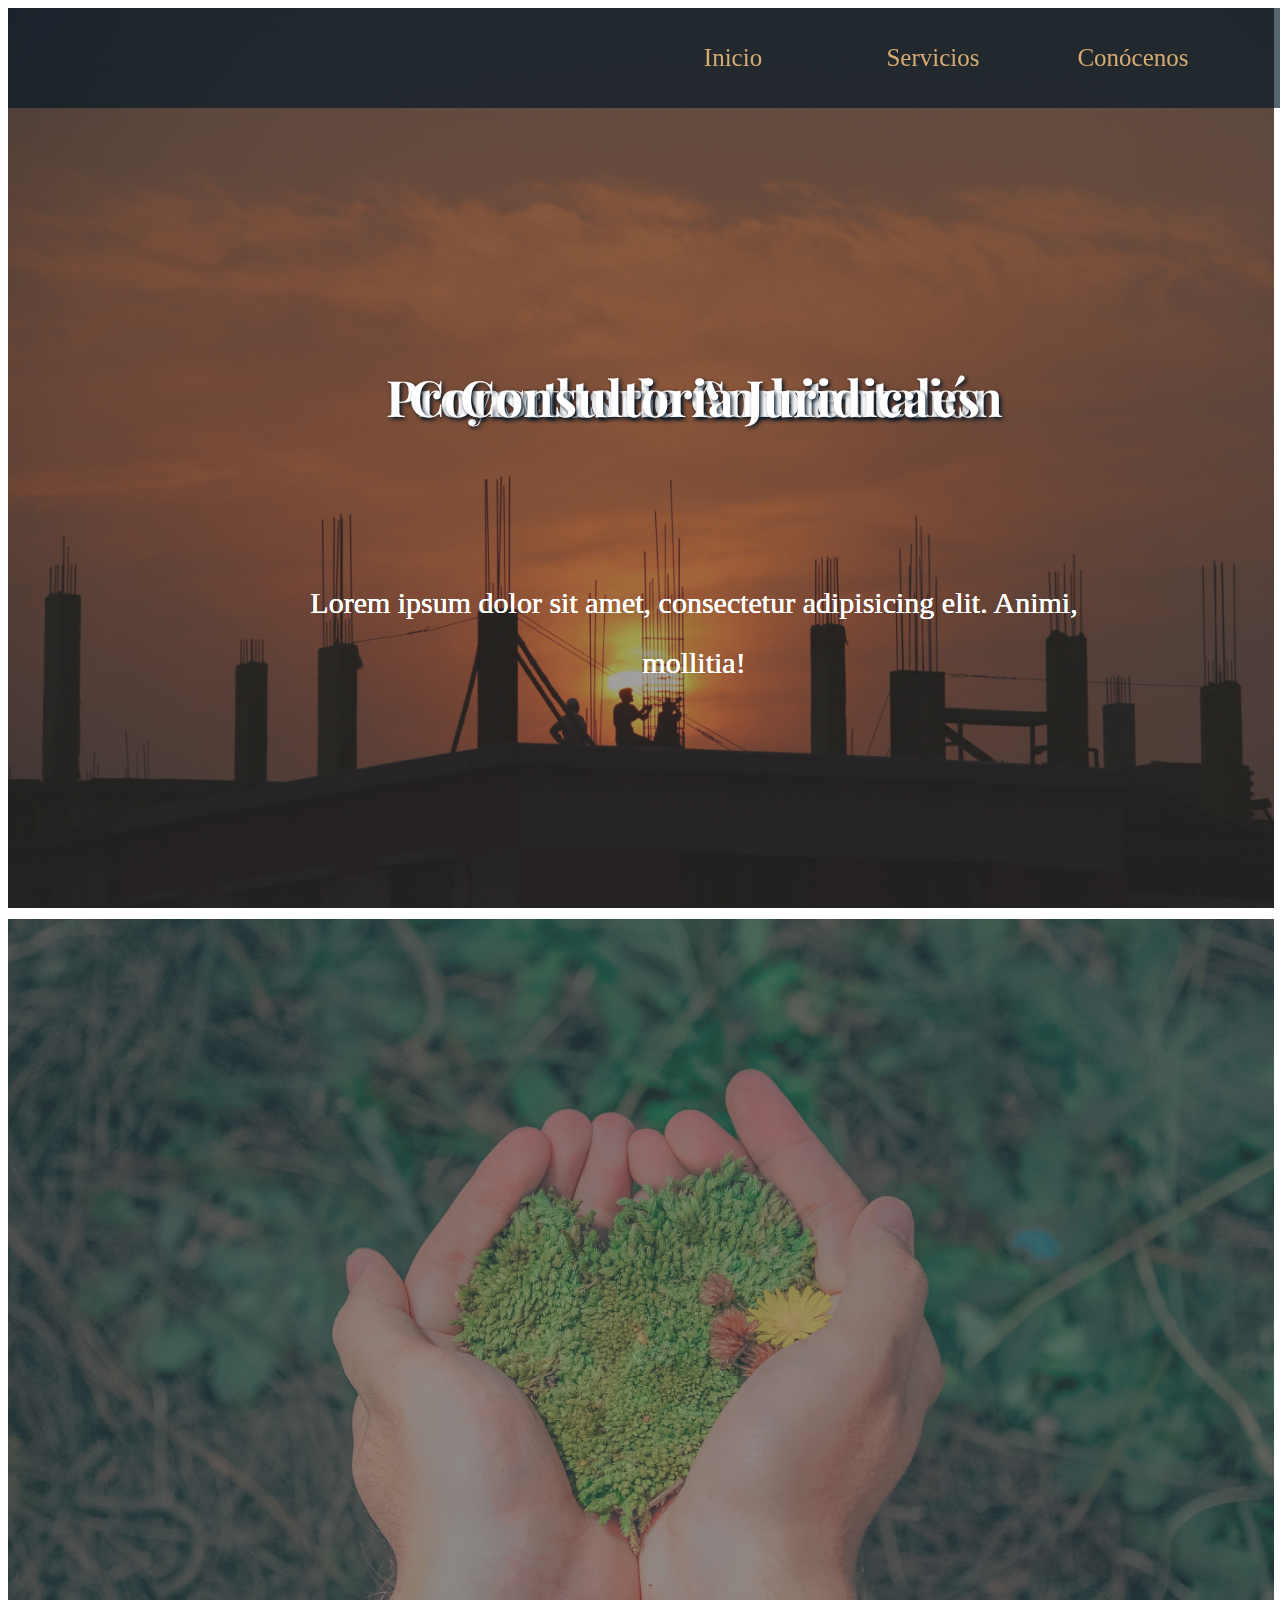
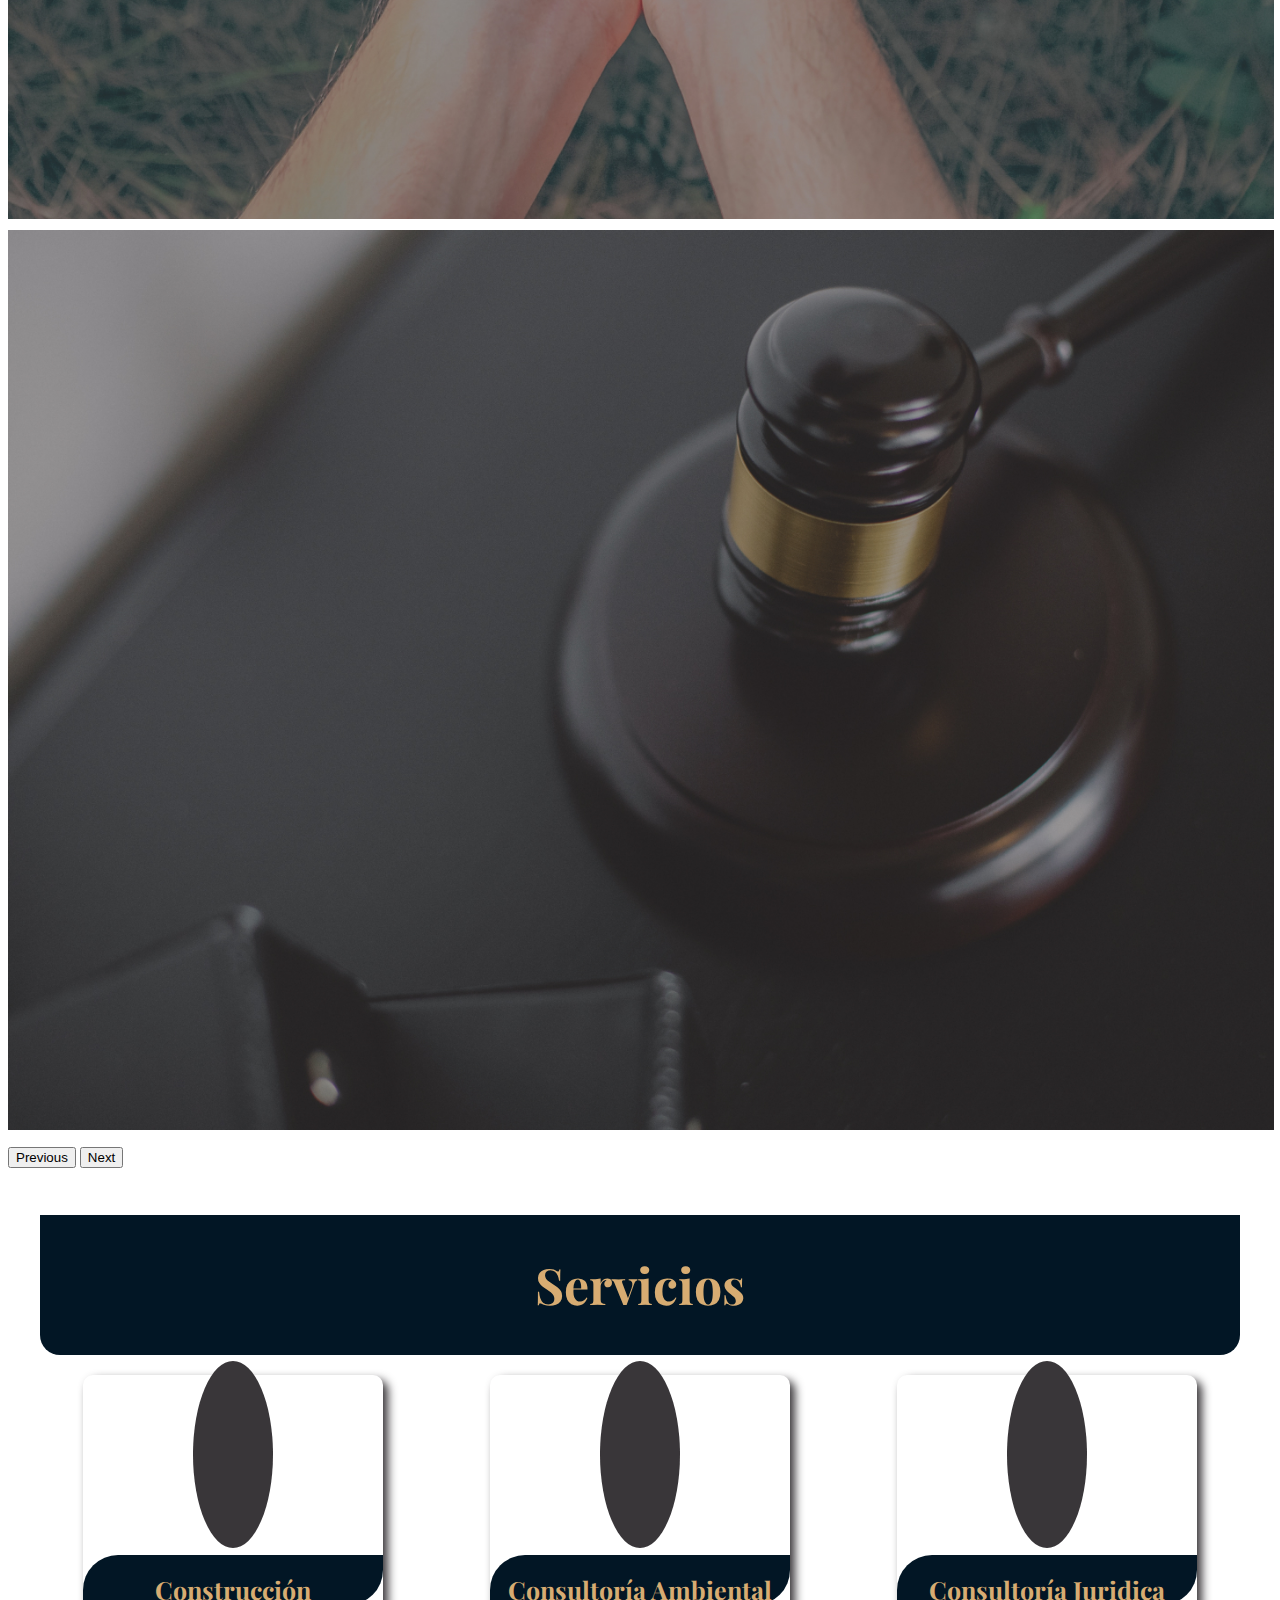
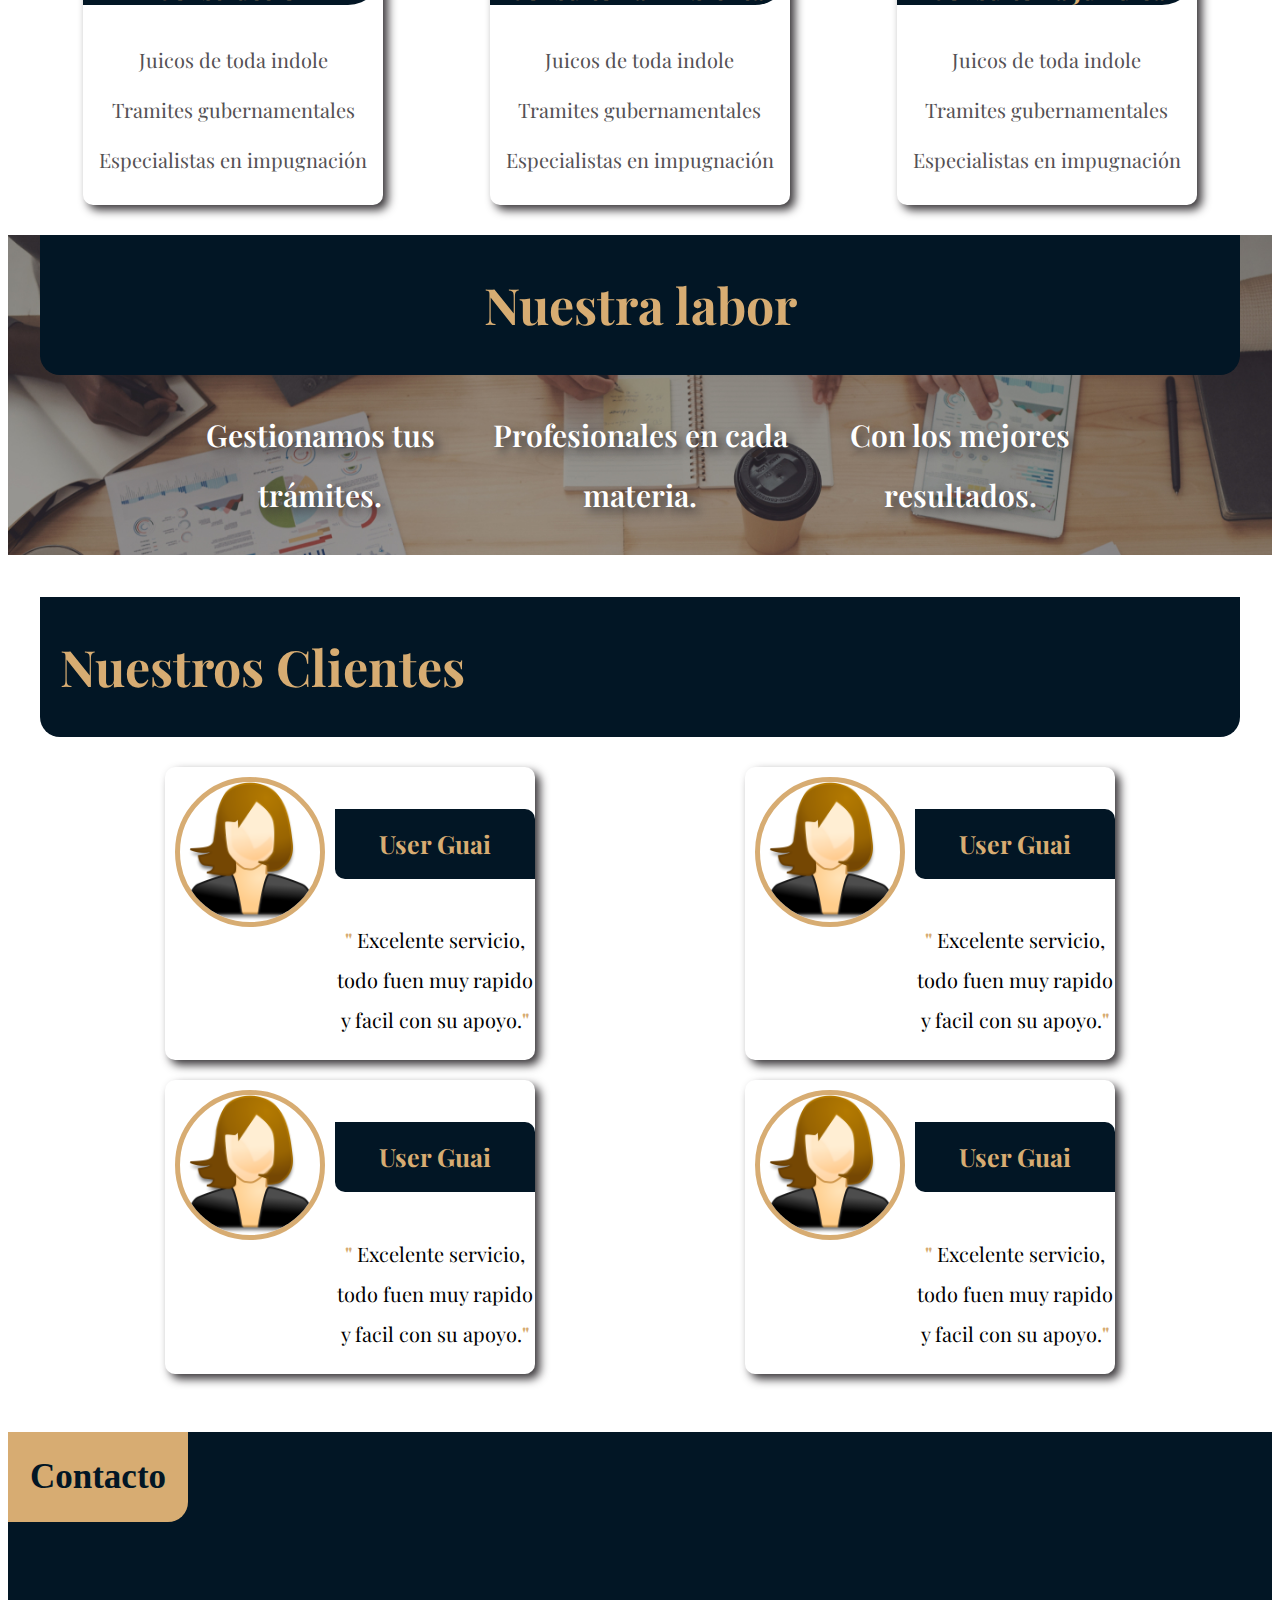
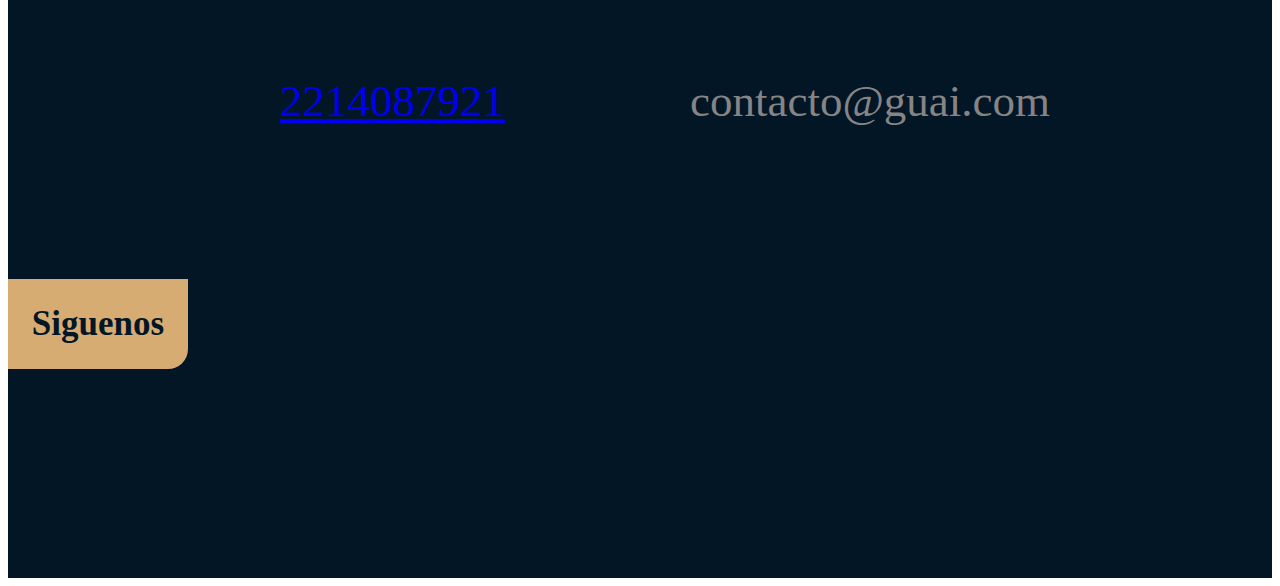
==== index.html @ 61921e06 "test enlaces" ====
<!DOCTYPE html>
<html lang="es">
  <head>
    <meta charset="UTF-8" />
    <meta http-equiv="X-UA-Compatible" content="IE=edge" />
    <meta name="viewport" content="width=device-width, initial-scale=1.0" />
    <meta property="fb:admins" content="{GUAI-100527392201822}"/>
    <link rel="shortcut icon" href="img/logo.png" type="image/x-icon" />
    <!-- CSS -->
    <link rel="stylesheet" href="css/normalize.css" />
    <link rel="stylesheet" href="css/style.css" />
    <link rel="stylesheet" href="css/bootstrap.min.css" />
    <!-- Fuentes -->
    <link rel="preconnect" href="https://fonts.gstatic.com" />
    <link
      href="https://fonts.googleapis.com/css2?family=Playfair+Display:ital,wght@0,400;0,700;1,400&display=swap"
      rel="stylesheet"
    />
    <title>G.U.A.I</title>
  </head>
  <body>
    <div class="contenedor">
      <header class="cabezera">
        <div class="logo">
          <img src="img/logoWeb4.png" alt="" />
        </div>
        <div class="navegacion__menu">
          <a href="index.html">Inicio</a>
          <a href="servicios.html">Servicios</a>
          <a href="conocenos.html">Conócenos</a>
        </div>
        <nav class="navegacion">
          <a href="index.html">Inicio</a>
          <a href="servicios.html">Servicios</a>
          <a href="conocenos.html">Conócenos</a>
        </nav>
        <div class="hamburguer">
          <i class="fas fa-bars"></i>
        </div>
      </header>
      <!-- Carrusel -->
      <div
        id="carouselExampleFade"
        class="carousel slide carousel-fade"
        data-bs-ride="carousel"
      >
        <div class="carousel-inner">
          <div class="carousel-item active carousel">
            <img
              src="img/const.jpg"
              class="d-block w-100 carousel__img"
              alt="..."
            />
            <div class="carousel__textos">
              <h4 class="carousel__title">Proyectos de Construcción</h4>
              <p class="carousel__texto">
                Lorem ipsum dolor sit amet, consectetur adipisicing elit. Animi,
                mollitia!
              </p>
            </div>
          </div>
          <div class="carousel-item carousel">
            <img
              src="img/amb.jpg"
              class="d-block w-100 carousel__img"
              alt="..."
            />
            <div class="carousel__textos">
              <h4 class="carousel__title">Consultoria Ambientales</h4>
              <p class="carousel__texto">
                Lorem ipsum dolor sit amet, consectetur adipisicing elit. Animi,
                mollitia!
              </p>
            </div>
          </div>
          <div class="carousel-item carousel">
            <img
              src="img/leg.jpg"
              class="d-block w-100 carousel__img"
              alt="..."/>
            <div class="carousel__textos">
              <h4 class="carousel__title">Consultoria Juridica</h4>
              <p class="carousel__texto">
                Lorem ipsum dolor sit amet, consectetur adipisicing elit. Animi,
                mollitia!
              </p>
            </div>
          </div>
        </div>
        <button
          class="carousel-control-prev"
          type="button"
          data-bs-target="#carouselExampleFade"
          data-bs-slide="prev"
        >
          <span class="carousel-control-prev-icon" aria-hidden="true"></span>
          <span class="visually-hidden">Previous</span>
        </button>
        <button
          class="carousel-control-next"
          type="button"
          data-bs-target="#carouselExampleFade"
          data-bs-slide="next">
          <span class="carousel-control-next-icon" aria-hidden="true"></span>
          <span class="visually-hidden">Next</span>
        </button>
      </div>
    </div>
    <!-- fin carrusel -->
    <main class="contenedor-main">
      <!-- Servicios -->
      <section class="cards">
        <h2 class="sub-title">Servicios</h2>
        <div class="cards__contenedor">
          <div class="cards__card">
            <!-- <img class="cards__img" src="img/legal.jpg" alt="" /> -->
            <!-- <i class="fas fa-hotel cards__icon"> --></i><i class="fas fa-building cards__icon"></i>
            <h2 class="card__title">Construcción</h2>
            <div class="card__listas">
              <span><i class="fas fa-check"></i> Juicos de toda indole</span>
              <span><i class="fas fa-check"></i> Tramites gubernamentales</span>
              <span
                ><i class="fas fa-check"></i> Especialistas en impugnación</span
              >
            </div>
          </div>
          <div class="cards__card">
            <!-- <img class="cards__img" src="img/legal.jpg" alt="" /> -->
            <i class="fas fa-globe-americas cards__icon"></i>
            <h2 class="card__title">Consultoría Ambiental</h2>
            <div class="card__listas">
              <span><i class="fas fa-check"></i> Juicos de toda indole</span>
              <span><i class="fas fa-check"></i> Tramites gubernamentales</span>
              <span
                ><i class="fas fa-check"></i> Especialistas en impugnación</span
              >
            </div>
          </div>
          <div class="cards__card">
            <i class="fas fa-balance-scale cards__icon"></i>
            <h2 class="card__title">Consultoría Juridica</h2>
            <div class="card__listas">
              <span><i class="fas fa-check"></i>Juicos de toda indole</span>
              <span><i class="fas fa-check"></i> Tramites gubernamentales</span>
              <span
                ><i class="fas fa-check"></i> Especialistas en impugnación</span
              >
            </div>
          </div>
        </div>
      </section>
      <!-- Fin servicios -->
      <!-- objetivos -->
      <section class="resumen">
        <h2 class="sub-title sub-title__resumen">Nuestra labor</h2>
        <div class="resumen__contenedor">
          <div class="resumen__item">
            <i class="fas fa-tasks"></i>
            <p>Gestionamos tus trámites.</p>
          </div>
          <div class="resumen__item">
            <i class="fas fa-briefcase"></i>
            <p>Profesionales en cada materia.</p>
          </div>
          <div class="resumen__item">
            <i class="fas fa-poll"></i>
            <p>Con los mejores resultados.</p>
          </div>
        </div>
      </section>
      <!-- fin objetivos -->
      <!-- Nuestros clientes opinan -->
      <section class="clientes">
        <h2 class="sub-title">Nuestros Clientes</h2>

        <div class="clientes__cards">
          <div class="cliente__card">
            <img src="img/user.png" alt="foto usuario" class="cliente__foto" />
            <div>
              <h5 class="cliente__nombre">User Guai</h5>
              <p class="cliente__opinion">
                <span>"</span> Excelente servicio, todo fuen muy rapido y facil
                con su apoyo.<span>"</span>
              </p>
            </div>
          </div>

          <div class="cliente__card">
            <img src="img/user.png" alt="foto usuario" class="cliente__foto" />
            <div>
              <h5 class="cliente__nombre">User Guai</h5>
              <p class="cliente__opinion">
                <span>"</span> Excelente servicio, todo fuen muy rapido y facil
                con su apoyo.<span>"</span>
              </p>
            </div>
          </div>

          <div class="cliente__card">
            <img src="img/user.png" alt="foto usuario" class="cliente__foto" />
            <div>
              <h5 class="cliente__nombre">User Guai</h5>
              <p class="cliente__opinion">
                <span>"</span> Excelente servicio, todo fuen muy rapido y facil
                con su apoyo.<span>"</span>
              </p>
            </div>
          </div>

          <div class="cliente__card">
            <img src="img/user.png" alt="foto usuario" class="cliente__foto" />
            <div>
              <h5 class="cliente__nombre">User Guai</h5>
              <p class="cliente__opinion">
                <span>"</span> Excelente servicio, todo fuen muy rapido y facil
                con su apoyo.<span>"</span>
              </p>
            </div>
          </div>
        </div>
      </section>
      <!-- fin nuestros clientes -->
    </main>

    <footer class="footer">
      <div class="footer__contacto">
        <h5 class="footer__title">Contacto</h5>
        <div class="footer__mnsj">
          <div class="contacto-textos">
            <a href="https://wa.me/522214087921" target="_blank">
              <div class="whats">
                <i class="fab fa-whatsapp-square"></i>
                <p>2214087921</p>
              </div>
            </a>
            <div class="email">
              <i class="far fa-envelope"></i>
              <p>contacto@guai.com</p>
            </div>
          </div>
        </div>
        <div class="footer__contacto">
          <h5 class="footer__title">Siguenos</h5>
          <div class="footer__social">
            <a id="face" href="fb://page/GUAI-100527392201822" target="_blank" ><i class="fab fa-facebook-square"></i></a>
            <a href="https://www.instagram.com/guaigestoria/?hl=es-la" target="blank"><i class="fab fa-instagram-square"></i></a>
            <a href="https://twitter.com/GUAI14994789" target="_blank"><i class="fab fa-twitter-square"></i></a>
          </div>
        </div>
      </div>
    </footer>

    <script
      src="https://kit.fontawesome.com/b107a8c5ef.js"
      crossorigin="anonymous"
    ></script>
    <script src="js/bootstrap.bundle.min.js"></script>
    <script src="js/app.js"></script>
  </body>
</html>
<!-- 
Foto de Karolina Grabowska en Pexels
 -->

<!-- 
Foto de fauxels en Pexels
 -->

<!-- 
Foto de energepic.com en Pexels
 -->
---- css/style.css ----
:root {
  --funete: "Playfair Display", serif;
  --azul: #393639;
  --grisOscuro: #545154;
  --grisClaro: #868485;
  --cuatro: #b68485;
  --dorado: #d7ac72;
  --fondo: #021625;
}
html {
  box-sizing: border-box;
  font-size: 62.5%; /* 1 rem = 10px */
}
*,
*:before,
*:after {
  box-sizing: inherit;
}

body {
  font-family: var(--fuente);
  font-size: 1.6rem;
  line-height: 2;
}

/* Generales */

/* .contenedor {
   margin: auto;
} */

/* Header */
.cabezera {
  display: grid;
  grid-template-columns: 1fr 1fr;
  align-items: center;
  width: 100%;
  height: 10rem;
  justify-content: space-evenly;
  background-color: rgba(2, 22, 37, 0.664);
  position: fixed;
  z-index: 25;
}

.logo img {
  width: 12rem;
  margin-left: 3rem;
}

/* menu hamburguesa */
.hamburguer {
  /* display: flex; */
  /*justify-content: flex-end; */
  margin-right: 4rem;
  font-size: 4rem;
  color: #d7ac72;
  position: absolute;
  margin-left: 80%;
}

.navegacion__menu {
  position: fixed;
  /* background-color: #021625c7; */
  background-color: rgba(215, 171, 114, 0.973);
  top: 10rem;
  right: 0rem;
  width: 100%;
  height: 100vh;
  display: flex;
  flex-direction: column;
  align-items: center;
  clip-path: circle(0% at 100% 0);
  transition: ease-in-out 0.5s;
}

.navegacion__menu a {
  font-size: 4rem;
  text-decoration: none;
  color: #021625d8; /* dorado */
  padding: 0;
  /* text-shadow: .2rem .2rem .5rem #b68485; ****here*** */
  /* text-shadow: .5rem .9rem 1rem #393639; */
  text-shadow: 0.2rem 0.2rem 0.9rem #021625;
  font-weight: 700;
  font-family: var(--funete);
  margin-top: 7rem;
}

.navegacion__menu a:hover {
  color: #393639;
  text-shadow: 1rem 1rem 0.5rem #000;
}

.menudos {
  -webkit-clip-path: circle(133.8% at 100% 0);
  clip-path: circle(133.8% at 100% 0);
}

.navegacion {
  display: none;
}

@media (min-width: 768px) {
  .logo {
    margin-left: 7rem;
  }
  .hamburguer {
    display: none;
  }
  .navegacion {
    display: grid;
    grid-template-columns: repeat(3, 1fr);
    justify-items: center;
    gap: 3rem;
    margin-right: 7rem;
  }

  .navegacion>a {
    color: #d7ac72;
    font-size: 2.5rem;
    text-decoration: none;
  } 

  .navegacion>a:hover {
    color: var(--grisClaro);
  }
    
}


/* Carrusel */
.carousel img {
  height: 100vh;
}

.carousel__textos {
  position: absolute;
  top: 20rem;
  display: grid;
  grid-template-rows: 1fr 1fr;
  text-align: center;
  row-gap: 3rem;
  padding: 2rem;
}
.carousel__title {
  /* position: absolute;
  top: 20rem; */
  font-size: 5rem;
  font-family: var(--funete);
  text-align: center;
  color: #fff;
  text-shadow: 2px 2px 4px var(--fondo);
}

.carousel__texto {
  color: #fff;
  font-size: 3rem;
  text-align: center;
}

@media (min-width: 500px) {
  .carousel__textos {
    padding: 0 10rem 0 10rem;
  }
    
}

@media (min-width: 760px) {
    .carousel__textos {
      padding: 0rem 20rem 0rem 15rem;
    }
}

@media (min-width: 990px) {
  .carousel__textos {
    padding: 8rem 20rem 0rem 30rem;
    text-align: center;
  }
    
}

/* Cards SERVICIOS */
.contenedor-main {
  /* max-width: 120rem; */
  margin: auto;
  font-family: var(--funete);
}
.sub-title {
  color: var(--dorado);
  font-size: 5rem;
  padding: 2rem;
  background-color: var(--fondo);
  border-radius: 0px 0px 2rem 2rem;
  margin-bottom: 2rem;
}

.cards {
  /* contenedor de la sección */
  max-width: 120rem;
  margin: auto;
  text-align: center;
  padding-bottom: 3rem;
}

.cards__contenedor {
  display: flex;
  flex-wrap: wrap;
  gap: 2rem;
}

.cards__card {
  width: 30rem;
  margin: auto;
  background-color: #fff;
  border-radius: 1rem;
  box-shadow: 0.5rem 0.5rem 1rem #393639;
}

.cards__icon {
  font-size: 8rem;
  padding: 4rem;
  margin-top: 2rem;
  background-color: #393639;
  color: #d7ac72;
  border-radius: 50%;
}

.card__title {
  background-color: var(--fondo);
  color: var(--dorado);
  border-radius: 3.5rem 0rem 3.5rem;
  height: 5rem;
  margin-top: 2rem;
  padding-top: 1rem;
  font-size: 2.5rem;
}

.card__listas {
  display: grid;
  grid-template-rows: repeat(3, 5rem);
  align-items: center;
  justify-items: center;
  font-size: 2rem;
  padding: 1rem 0rem 2rem 0rem;
  color: var(--grisOscuro);
}

/* resumen */
.resumen {
  background-image: url(../img/fauxels.jpg);
  background-size: cover;
  text-align: center;
}

.sub-title__resumen {
  max-width: 120rem;
  margin: auto;
}

.resumen__contenedor {
  display: flex;
  flex-wrap: wrap;
  align-content: center;
  justify-content: center;
  gap: 2rem;
}

.resumen__item {
  width: 30rem;
  font-size: 10rem;
  color: #fff;
  text-shadow: 0.5rem 0.5rem 1rem #393639;
}

.resumen__item:hover {
    color: var(--dorado);
}

.resumen__item p {
  font-size: 3rem;
  font-weight: 600;
  text-shadow: 0.5rem 0.5rem 1rem #393639;
}

/* Nuestros clientes */
.clientes {
    max-width: 120rem;
    margin: auto;
}

.clientes__cards {
  display: flex;
  flex-wrap: wrap;
  margin: 3rem;
  gap: 2rem;
}

.cliente__card {
  display: grid;
  grid-template-columns: 1fr 3fr;
  justify-content: center;
  width: 37rem;
  margin: auto;
  border-radius: 1rem;
  box-shadow: 0.5rem 0.5rem 1rem #393639;
  text-align: center;
}

.cliente__foto {
  width: 15rem;
  border-radius: 50%;
  margin: 1rem;
  border: 5px solid #d7ac72;
  align-items: center;
}

.cliente__nombre {
  color: #d7ac72;
  background-color: #021625;
  font-size: 2.5rem;
  padding: 1rem;
  border-radius: 0 1rem 0 1rem;
}

.cliente__opinion {
  font-size: 2rem;
}

.cliente__opinion span {
  color: #d7ac72;
  font-weight: bold;
}
/* FOOTER */
.footer {
  background-color: var(--fondo);
  color: #fff;
  font-size: 5rem;
}

/* .footer__contacto {
  
} */

.footer__title {
  width: 18rem;
  font-size: 3.5rem;
  padding: 1rem;
  background-color: #d7ac72;
  color: var(--fondo);
  font-weight: 600;
  text-align: center;
  border-radius: 0 0 2rem;
}

.footer__social {
  display: flex;
  flex-wrap: wrap;
  align-content: center;
  justify-content: space-evenly;
  gap: 4rem;
  height: 15rem;
}

.footer__social i{
  color: var(--grisClaro);
  font-size: 8rem;
}

.footer__social i:hover,
.whats:hover,
.email:hover {
  color: var(--dorado);
} 

.footer__mnsj {
  display: grid;
  /* grid-template-columns: 1fr 1fr; */
  font-size: 4rem;
  align-items: center;
  justify-content: center;
  gap: 2rem;
  color: var(--grisClaro);
  padding: 3rem;
  font-size: 4.5rem;
  text-align: center;
} 

.footer__mnsj i {
  font-size: 7rem;
  padding: 0;
  margin: 0;
}


@media (min-width: 500px) {
  .footer__social i{
    font-size: 10rem;
  }

  .whats,
  .email {
    display: flex;
    flex-direction: row;
    gap: 5rem;
  }
}

@media (min-width: 975px) {
  .contacto-textos {
    display: grid;
    grid-template-columns: 1fr 1fr;
  }
    
}
/* .navegacion {
    para pantallas grandes
    display: flex;    
    flex-direction: column;
} */

/* .navegacion a {
    text-decoration: none;
    font-size: 2rem;
    color: var(--grisOscuro);
} */
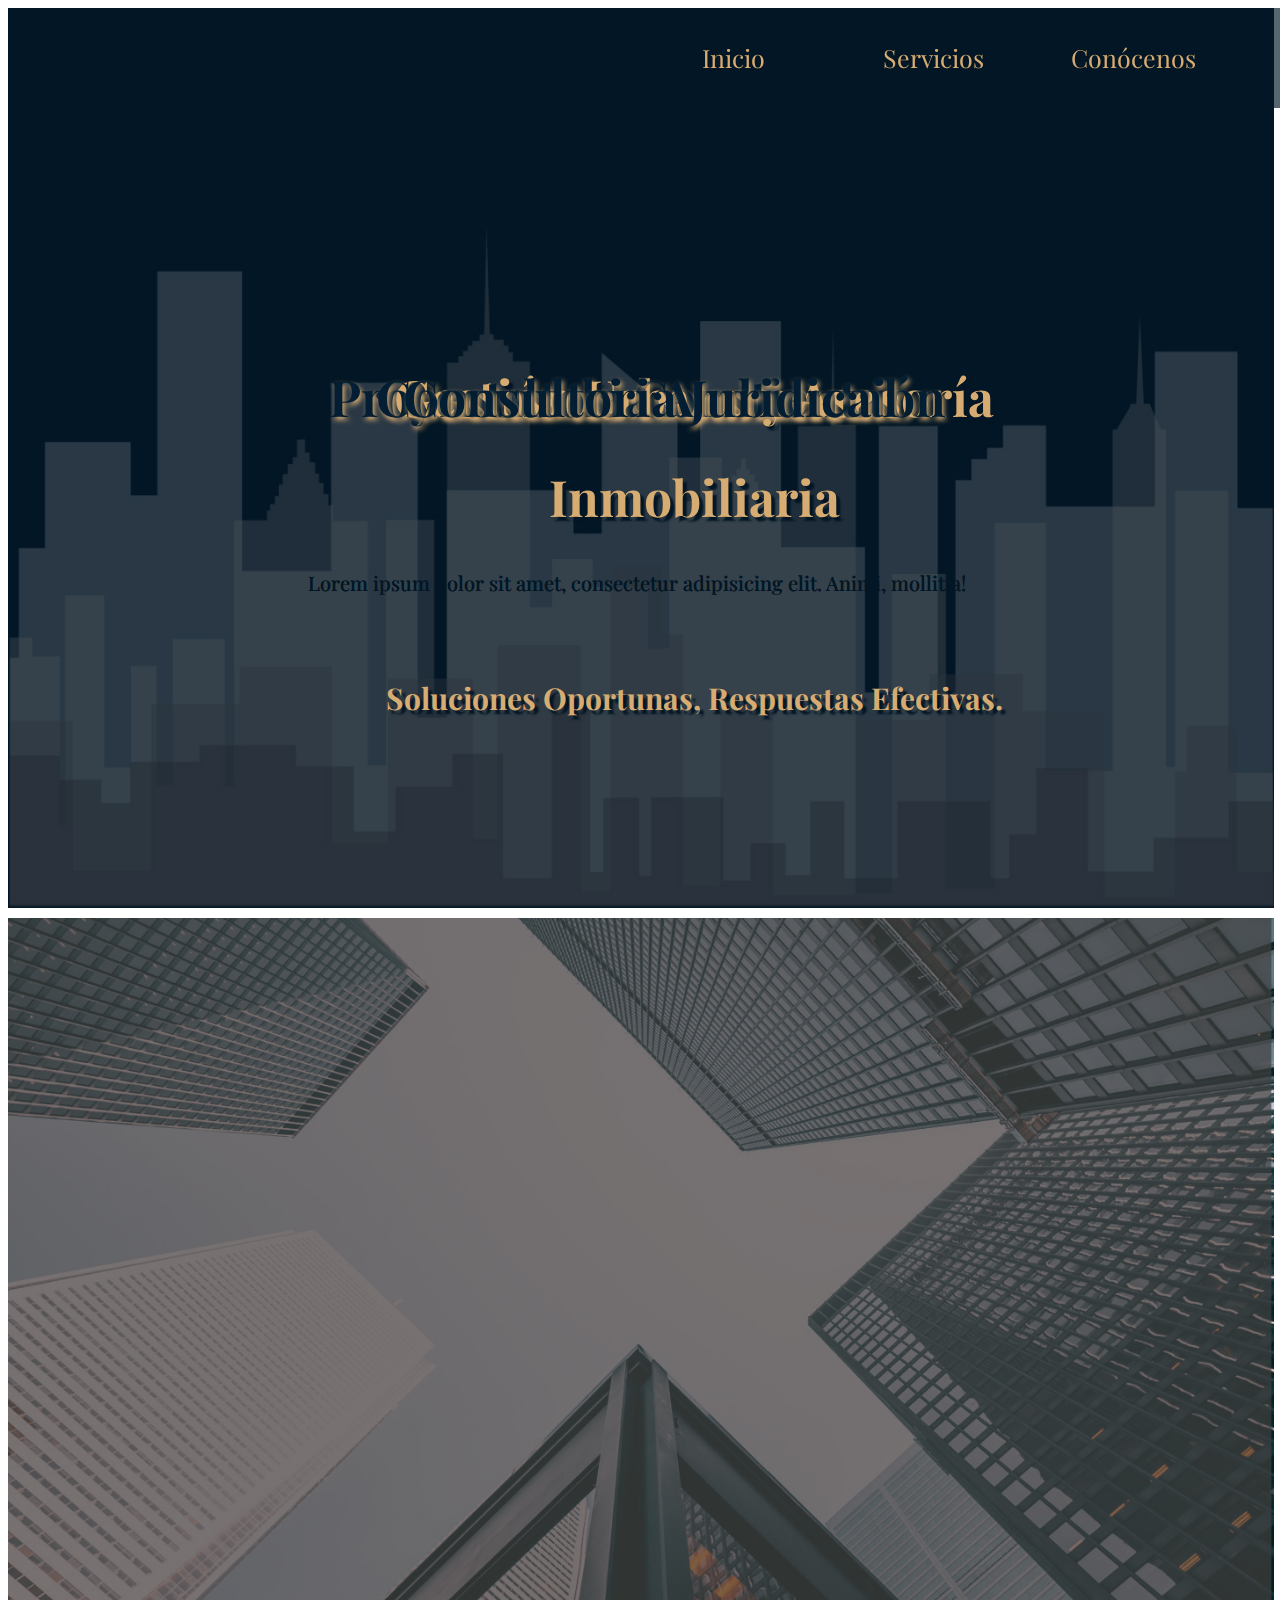
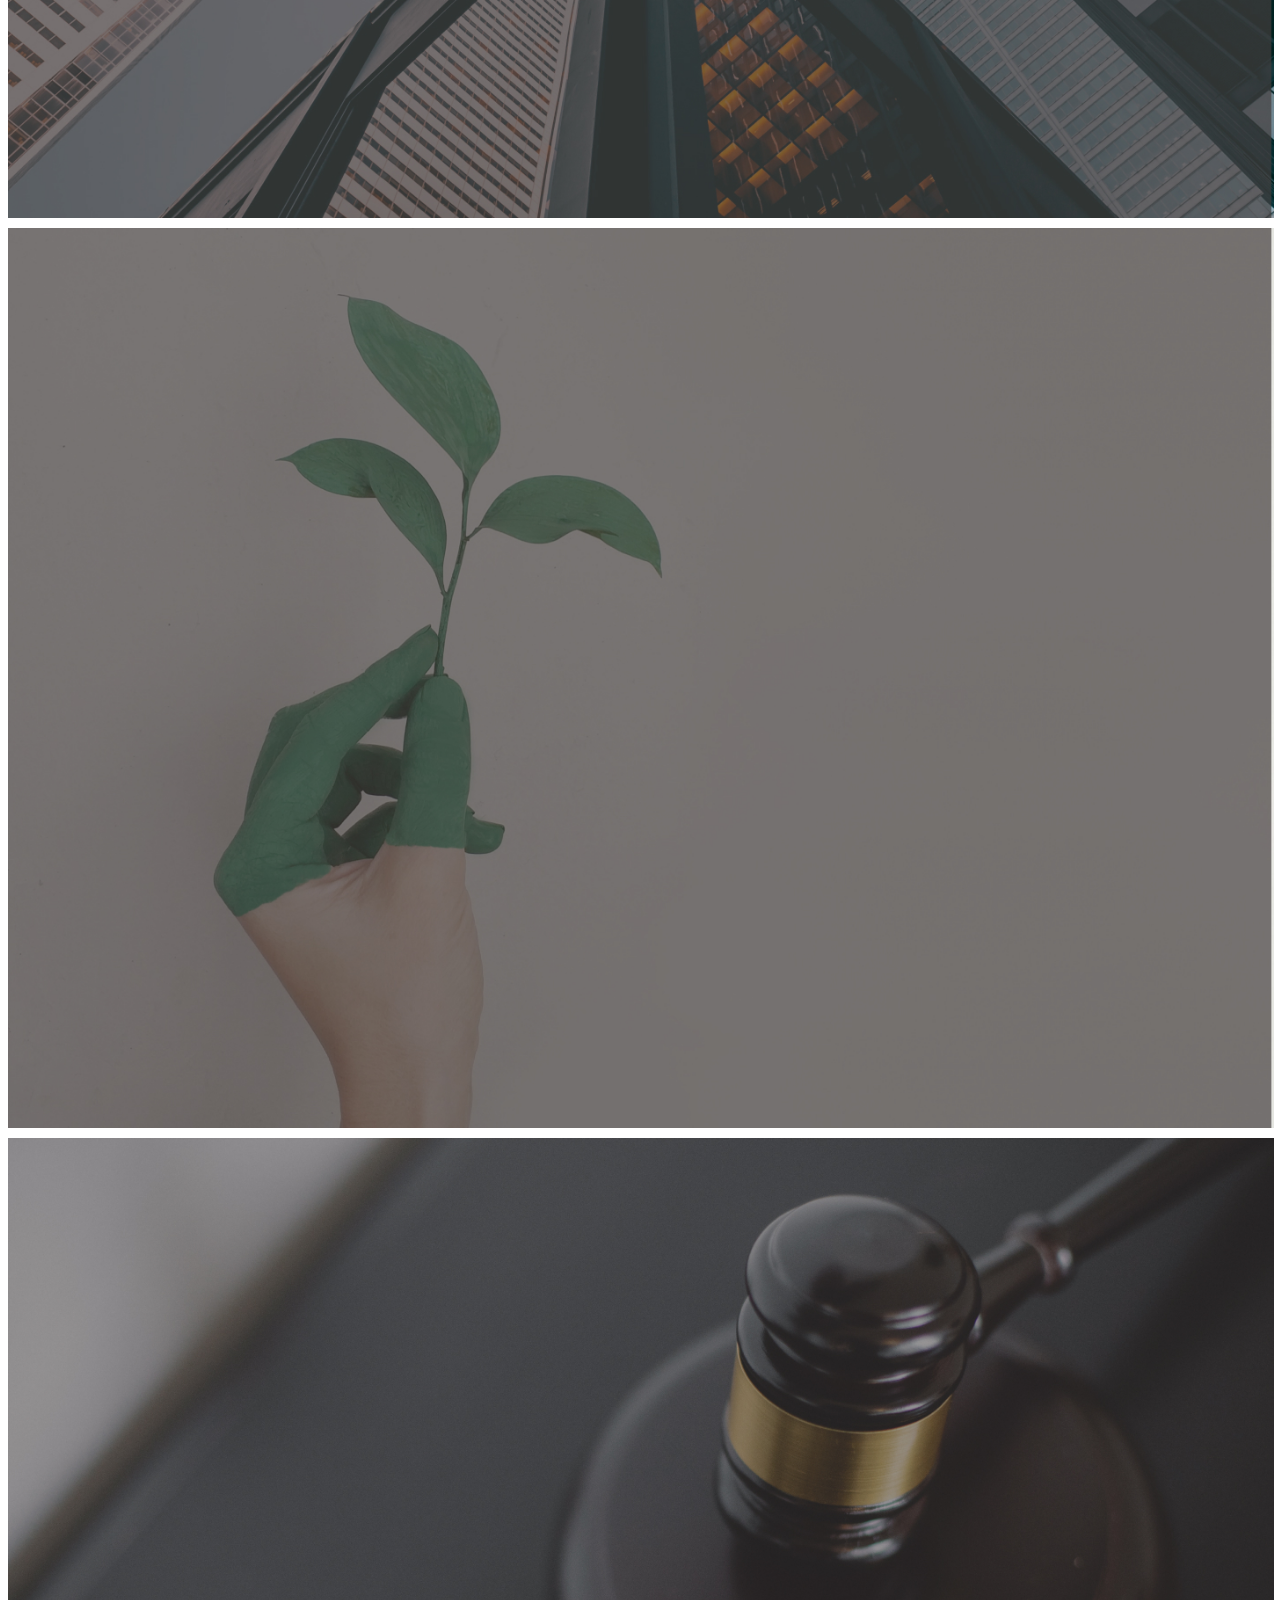
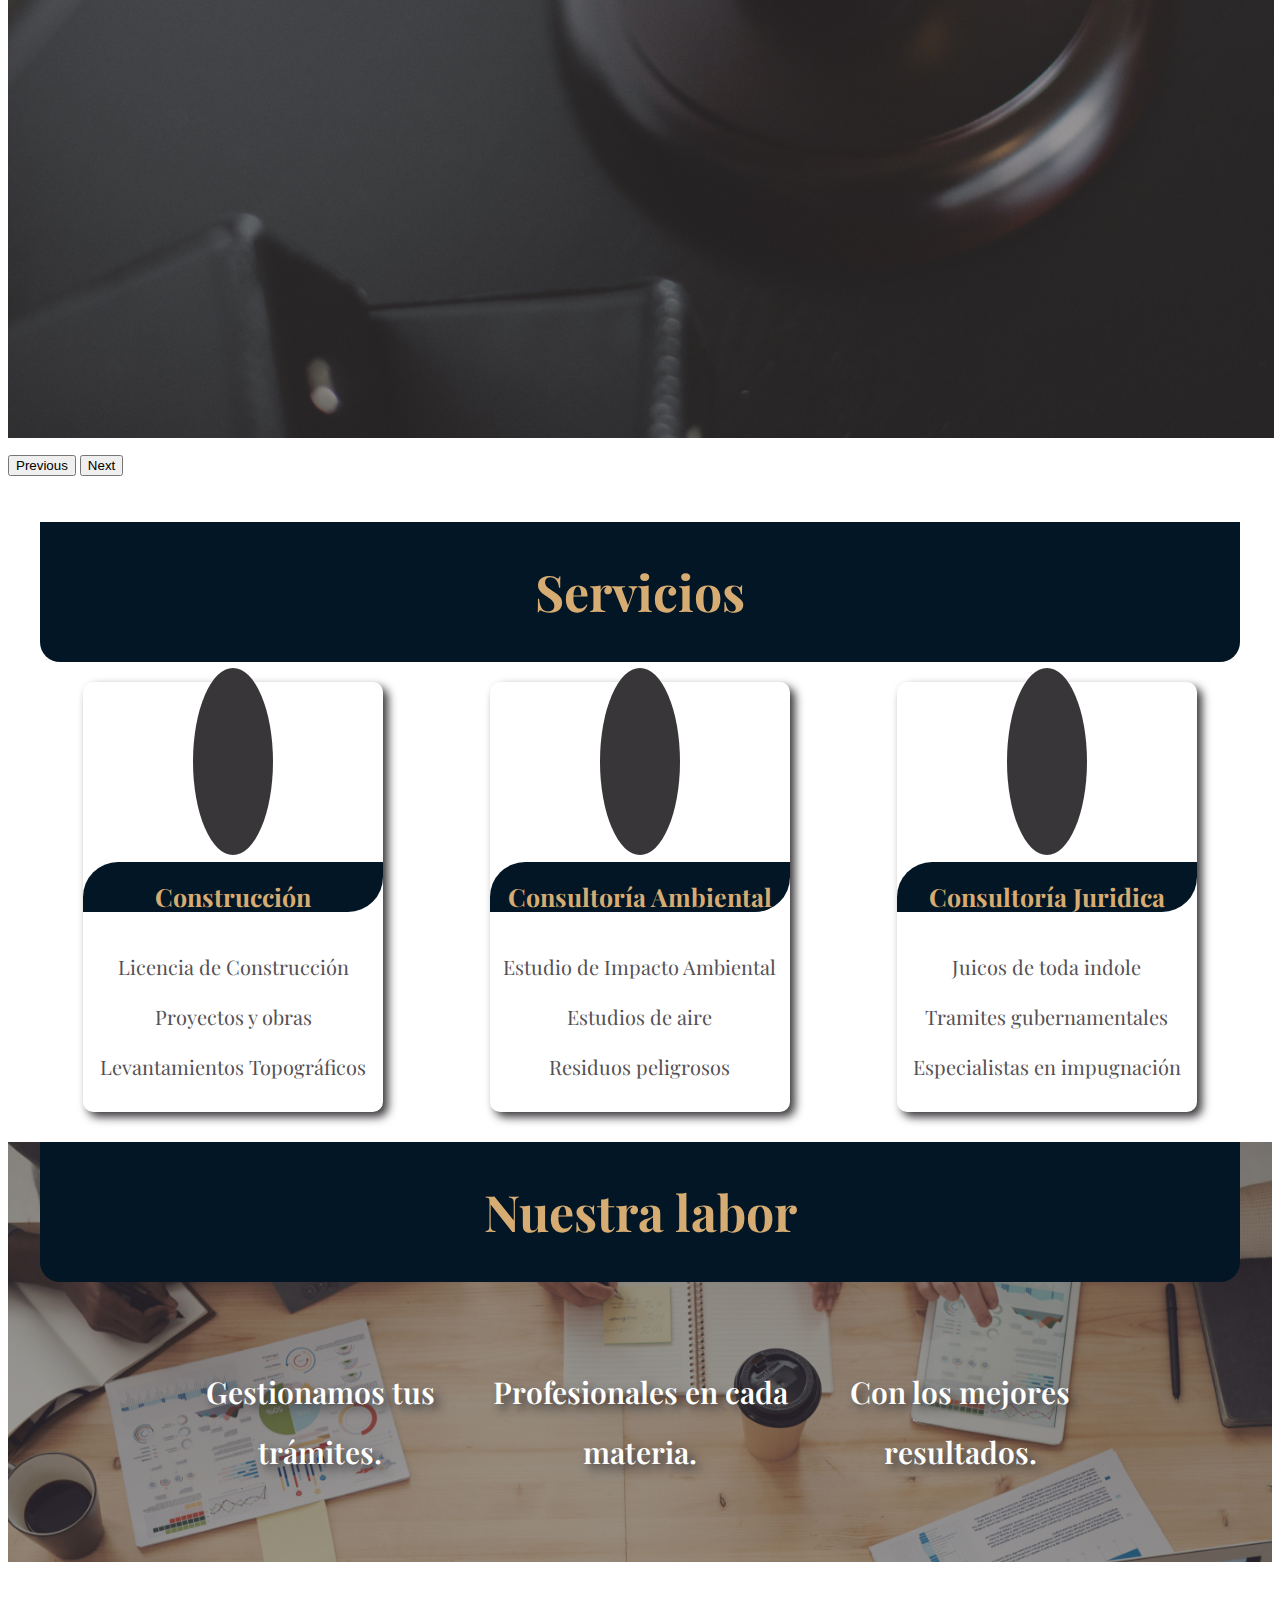
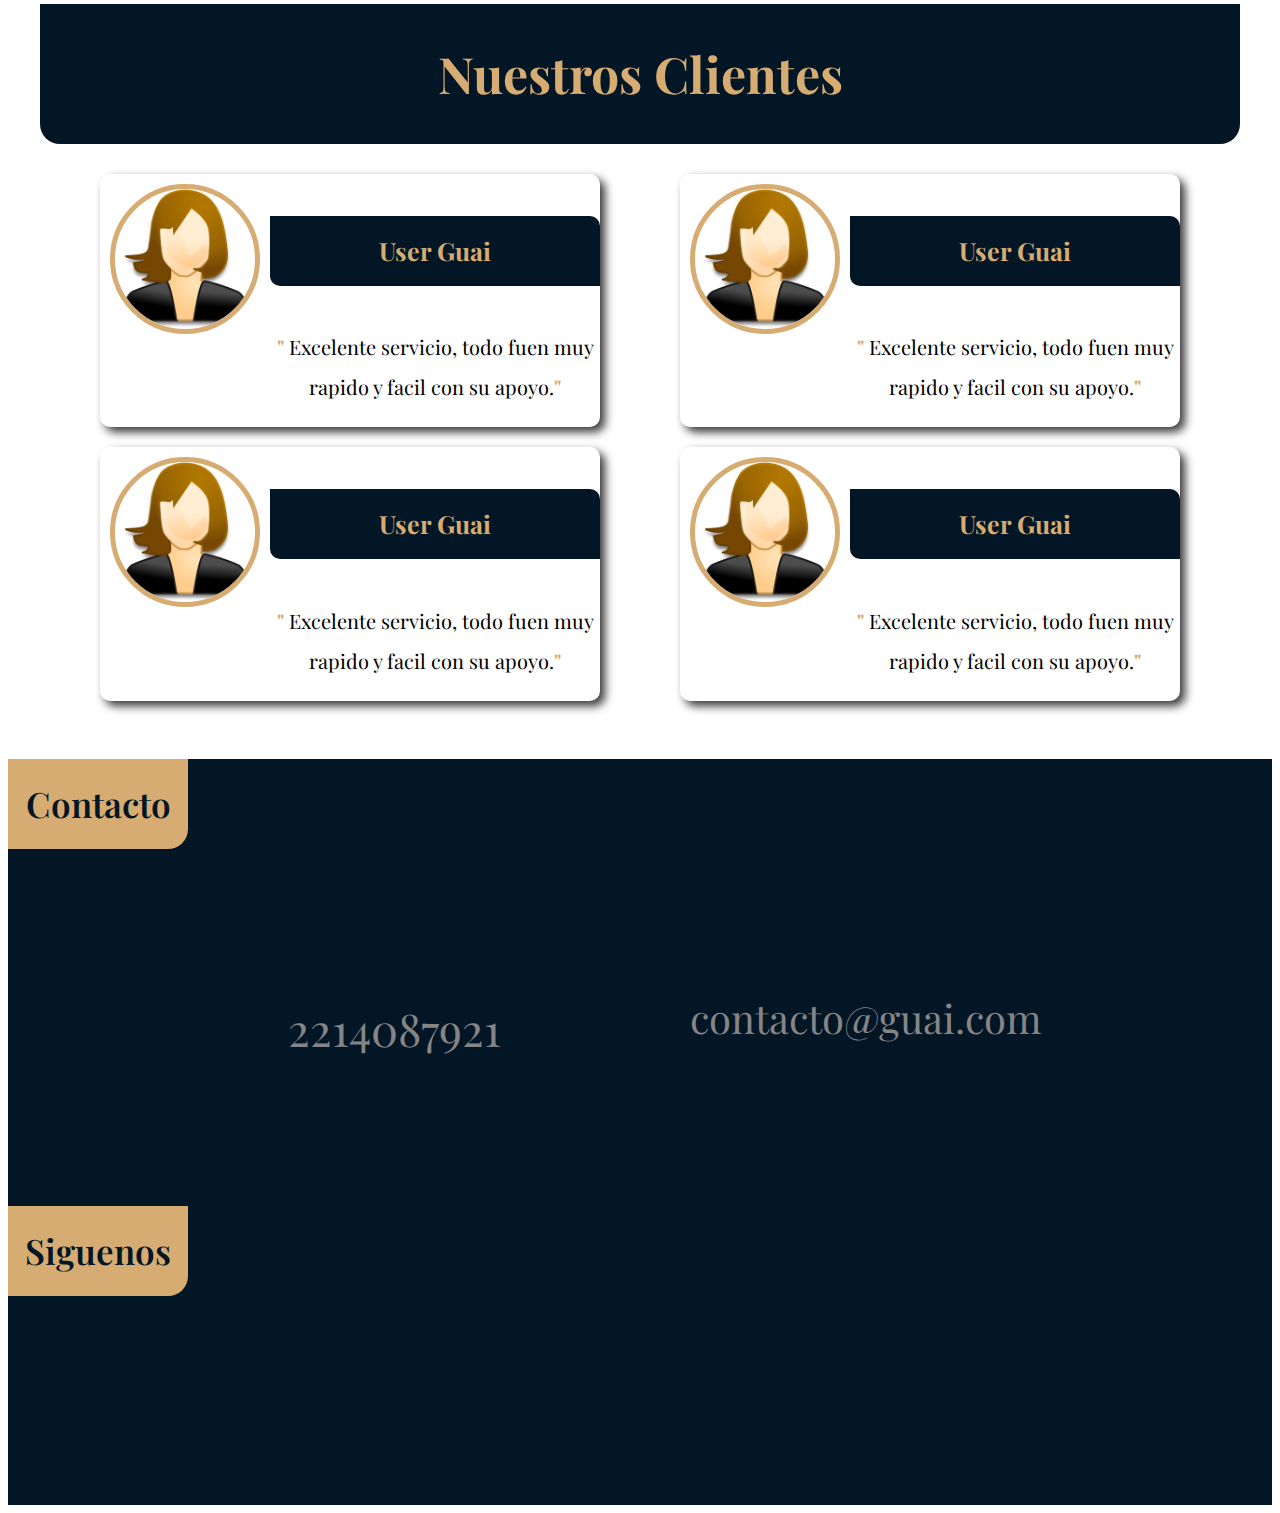
==== commit 2b3b98db: "actualizacion de inicio y servicios" ====
--- a/index.html
+++ b/index.html
@@ -47,7 +47,21 @@
         <div class="carousel-inner">
           <div class="carousel-item active carousel">
             <img
-              src="img/const.jpg"
+              src="img/bienvenidaDos.jpg"
+              class="d-block w-100 carousel__img"
+              alt="..."
+            />
+            <div class="carousel__textos">
+              <h4 class="carousel__title carousel__title--bienvenida">Gestión Urbana y Asesoría Inmobiliaria </h4>
+              <h2 class="carousel__texto--bienvenida"> Soluciones Oportunas, Respuestas Efectivas.</h2>
+              <!-- <p class="carousel__texto">
+                Soluciones Oportunas, Respuestas Efectivas
+              </p> -->
+            </div>
+          </div>
+          <div class="carousel-item carousel">
+            <img
+              src="img/burs.jpg"
               class="d-block w-100 carousel__img"
               alt="..."
             />
@@ -61,12 +75,12 @@
           </div>
           <div class="carousel-item carousel">
             <img
-              src="img/amb.jpg"
+              src="img/koval.jpg"
               class="d-block w-100 carousel__img"
               alt="..."
             />
             <div class="carousel__textos">
-              <h4 class="carousel__title">Consultoria Ambientales</h4>
+              <h4 class="carousel__title">Consultoria Ambiental</h4>
               <p class="carousel__texto">
                 Lorem ipsum dolor sit amet, consectetur adipisicing elit. Animi,
                 mollitia!
@@ -117,10 +131,10 @@
             <!-- <i class="fas fa-hotel cards__icon"> --></i><i class="fas fa-building cards__icon"></i>
             <h2 class="card__title">Construcción</h2>
             <div class="card__listas">
-              <span><i class="fas fa-check"></i> Juicos de toda indole</span>
-              <span><i class="fas fa-check"></i> Tramites gubernamentales</span>
+              <span><i class="fas fa-check"></i> Licencia de Construcción</span>
+              <span><i class="fas fa-check"></i> Proyectos y obras </span>
               <span
-                ><i class="fas fa-check"></i> Especialistas en impugnación</span
+                ><i class="fas fa-check"></i> Levantamientos Topográficos</span
               >
             </div>
           </div>
@@ -129,10 +143,10 @@
             <i class="fas fa-globe-americas cards__icon"></i>
             <h2 class="card__title">Consultoría Ambiental</h2>
             <div class="card__listas">
-              <span><i class="fas fa-check"></i> Juicos de toda indole</span>
-              <span><i class="fas fa-check"></i> Tramites gubernamentales</span>
+              <span><i class="fas fa-check"></i> Estudio de Impacto Ambiental </span>
+              <span><i class="fas fa-check"></i> Estudios de aire</span>
               <span
-                ><i class="fas fa-check"></i> Especialistas en impugnación</span
+                ><i class="fas fa-check"></i>Residuos peligrosos</span
               >
             </div>
           </div>
@@ -242,7 +256,7 @@
         <div class="footer__contacto">
           <h5 class="footer__title">Siguenos</h5>
           <div class="footer__social">
-            <a id="face" href="fb://page/GUAI-100527392201822" target="_blank" ><i class="fab fa-facebook-square"></i></a>
+            <a href="https://www.facebook.com/GUAI-100527392201822" target="_blank"><i class="fab fa-facebook-square"></i></a>
             <a href="https://www.instagram.com/guaigestoria/?hl=es-la" target="blank"><i class="fab fa-instagram-square"></i></a>
             <a href="https://twitter.com/GUAI14994789" target="_blank"><i class="fab fa-twitter-square"></i></a>
           </div>
@@ -269,3 +283,7 @@
 <!-- 
 Foto de energepic.com en Pexels
  -->
+
+ <!-- 
+   Foto de Alena Koval en Pexels
+  -->--- a/css/style.css
+++ b/css/style.css
@@ -18,7 +18,7 @@
 }
 
 body {
-  font-family: var(--fuente);
+  font-family: "Playfair Display", serif;
   font-size: 1.6rem;
   line-height: 2;
 }
@@ -40,6 +40,7 @@
   background-color: rgba(2, 22, 37, 0.664);
   position: fixed;
   z-index: 25;
+  font-family: "Playfair Display", serif;
 }
 
 .logo img {
@@ -143,19 +144,37 @@
   padding: 2rem;
 }
 .carousel__title {
-  /* position: absolute;
-  top: 20rem; */
   font-size: 5rem;
   font-family: var(--funete);
   text-align: center;
-  color: #fff;
-  text-shadow: 2px 2px 4px var(--fondo);
+  color: #031e33;
+  text-shadow: 2.5px 2.5px 5px var(--dorado);
 }
 
 .carousel__texto {
-  color: #fff;
+  color: #021625;
+  font-size: 2rem;
+  text-align: center;
+  font-family: var(--funete);
+}
+
+.carousel_img-logo {
+  width: 20rem;
+  height: 20rem;
+}
+
+.carousel__title--bienvenida {
+  color:  var(--dorado);
+  text-shadow: 4px 4px 2px var(--fondo);
+ /*  font-size: 3rem; */
+  text-align: center;
+}
+
+.carousel__texto--bienvenida {
+  color:  var(--dorado);
+  text-shadow: 4px 4px 2px var(--fondo);
   font-size: 3rem;
-  text-align: center;
+  font-family: var(--funete);
 }
 
 @media (min-width: 500px) {
@@ -192,6 +211,7 @@
   background-color: var(--fondo);
   border-radius: 0px 0px 2rem 2rem;
   margin-bottom: 2rem;
+  text-align: center;
 }
 
 .cards {
@@ -252,6 +272,13 @@
   text-align: center;
 }
 
+.resumen--servicios {
+  background-image: url(../img/savvas.jpg);
+  background-size: cover;
+  background-position: 50%;
+  text-align: center;
+}
+
 .sub-title__resumen {
   max-width: 120rem;
   margin: auto;
@@ -263,6 +290,7 @@
   align-content: center;
   justify-content: center;
   gap: 2rem;
+  padding: 5rem 0rem;
 }
 
 .resumen__item {
@@ -306,6 +334,13 @@
   text-align: center;
 }
 
+@media (min-width: 900px) {
+  .cliente__card {
+    width: 50rem;
+  }
+    
+}
+
 .cliente__foto {
   width: 15rem;
   border-radius: 50%;
@@ -340,6 +375,9 @@
 /* .footer__contacto {
   
 } */
+.footer {
+  font-family: var(--funete);
+}
 
 .footer__title {
   width: 18rem;
@@ -366,6 +404,9 @@
   font-size: 8rem;
 }
 
+.email {
+  font-size: 4rem;
+}
 .footer__social i:hover,
 .whats:hover,
 .email:hover {
@@ -391,6 +432,10 @@
   margin: 0;
 }
 
+.contacto-textos a {
+  text-decoration: none;
+  color: var(--grisClaro);
+}
 
 @media (min-width: 500px) {
   .footer__social i{
@@ -405,12 +450,11 @@
   }
 }
 
-@media (min-width: 975px) {
+@media (min-width: 968px) {
   .contacto-textos {
     display: grid;
     grid-template-columns: 1fr 1fr;
   }
-    
 }
 /* .navegacion {
     para pantallas grandes
@@ -423,3 +467,91 @@
     font-size: 2rem;
     color: var(--grisOscuro);
 } */
+
+
+/* Acerca de */
+
+.contenedor_acercade {
+  background: #021625;
+  padding-bottom:  2rem;
+}
+.acerca-de {
+  max-width: 120rem;
+  margin: auto;
+  /* background-image: url(../img/edificio.png); */
+  /* background-position: center center;
+  background-attachment: fixed;
+  background-size: 100% 130%;
+  background-position: 50% -17%; */
+}
+.acerca-de__article {
+  display: grid;
+  row-gap: 1rem;
+  justify-items:  center;
+  color: var(--dorado);
+  text-align: center;
+  padding: 1rem;
+  border-bottom: .5rem solid  #d7ac72;
+  /* background-color: rgba(255, 255, 255, 0.514); */
+}
+
+/* .acerca-de__article:last-of-type {
+  border: none;
+}  */
+.acerca-de__img {
+  width: 60%;
+  box-shadow: 1rem  1rem 1rem #000;
+}
+
+/* .acerca-de__img:hover {
+  width: 400px;
+} */
+
+.detalles {
+  text-shadow: .5rem .5rem .3rem #000;
+  font-size: 4rem;
+  margin: 2rem;
+  border-radius: 1rem;
+  /* border: .7rem solid #01121f; */
+  /* box-shadow: .7rem .5rem .5rem  #01121f; */
+  padding: 2rem;
+}
+.acerca-de__title {
+  font-size: 4rem;
+  padding-top: 2rem;
+}
+
+.acerca-de__article h2 {
+  /* color: #021625; */
+  color: #d7ac72;
+  /* text-shadow: .5rem .5rem .5rem #021625; */
+}
+
+.acerca-de__ul {
+  display: grid;
+  gap: 2rem;
+  margin-bottom: 2rem;
+}
+
+.acerca-de__ul>li {
+  font-size: 2.5rem;
+}
+
+@media (min-width: 568px) {
+    .acerca-de__img {
+      width: 30%;
+    }
+}
+
+@media (min-width: 768px) {
+  /* .acerca-de__img {
+    width: 30%;
+  } */
+
+  .acerca-de__article p {
+    font-size: 2.5rem;
+  }
+}
+
+
+
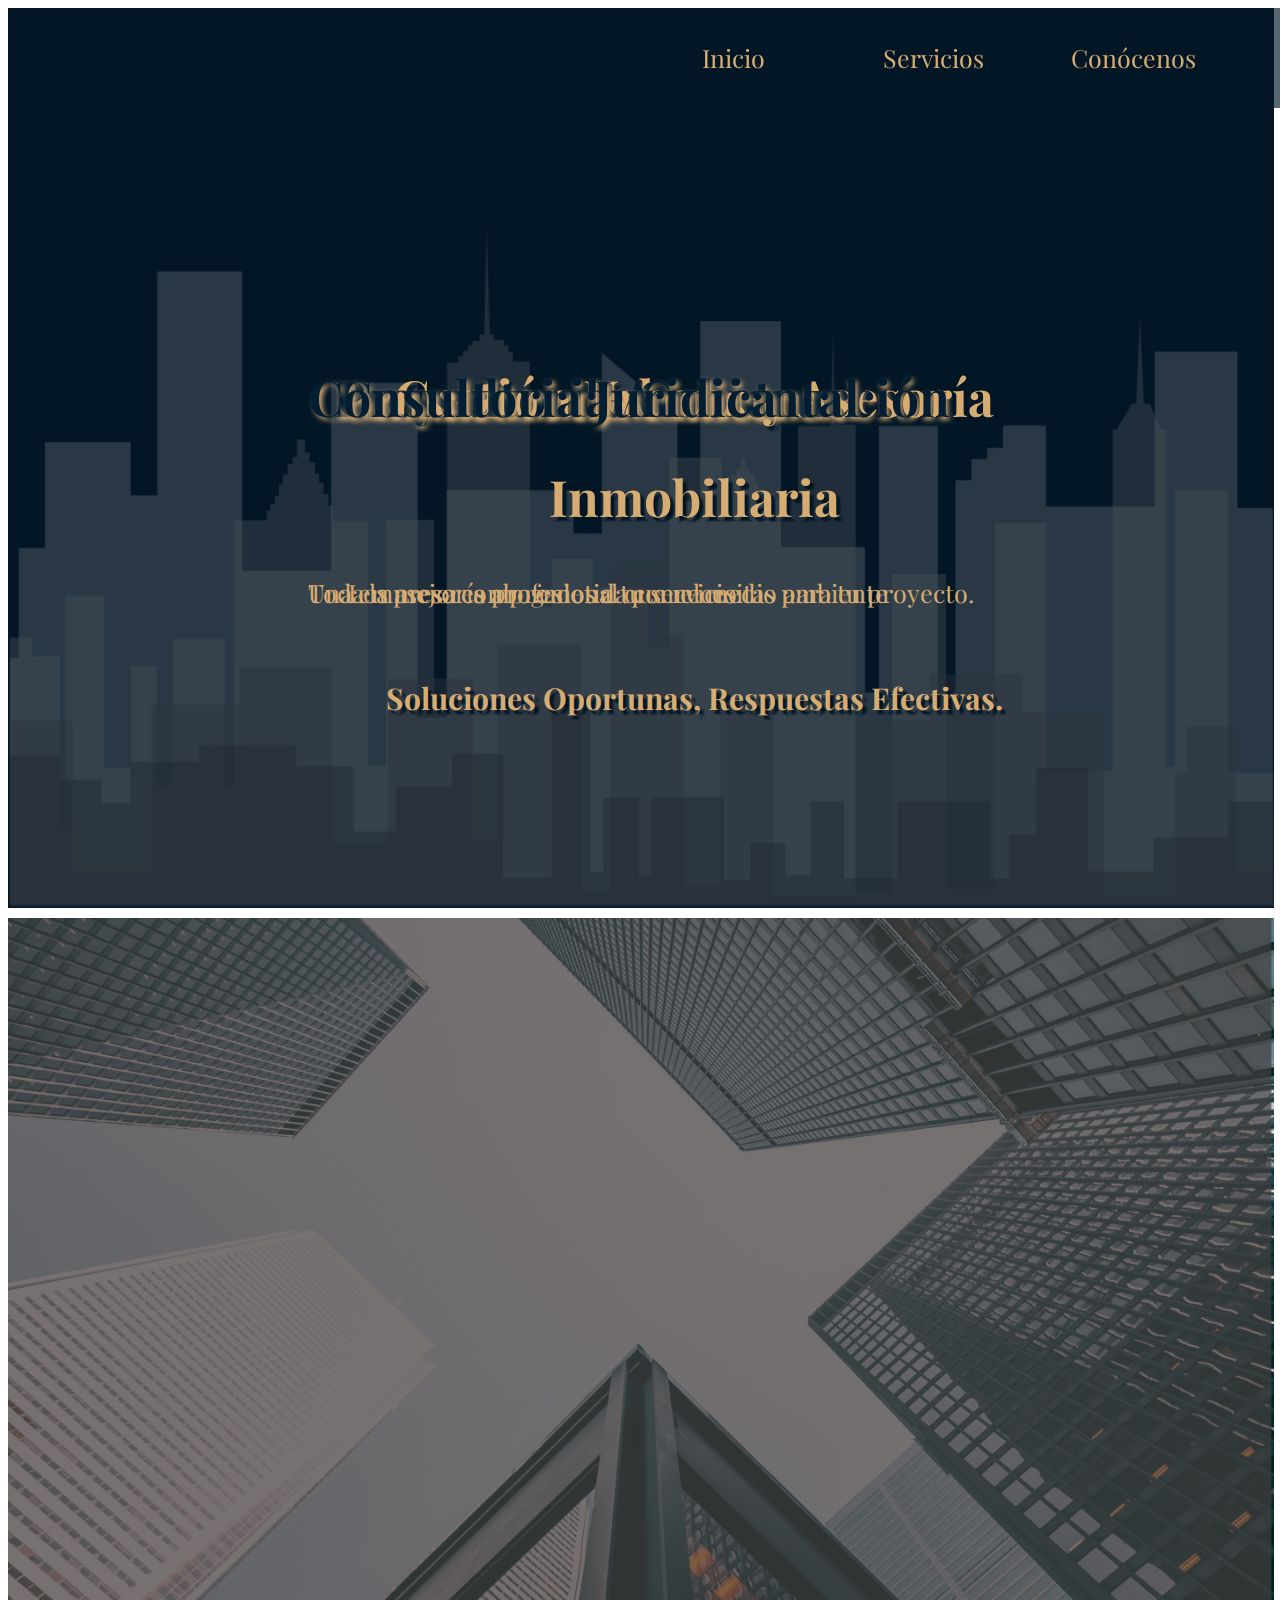
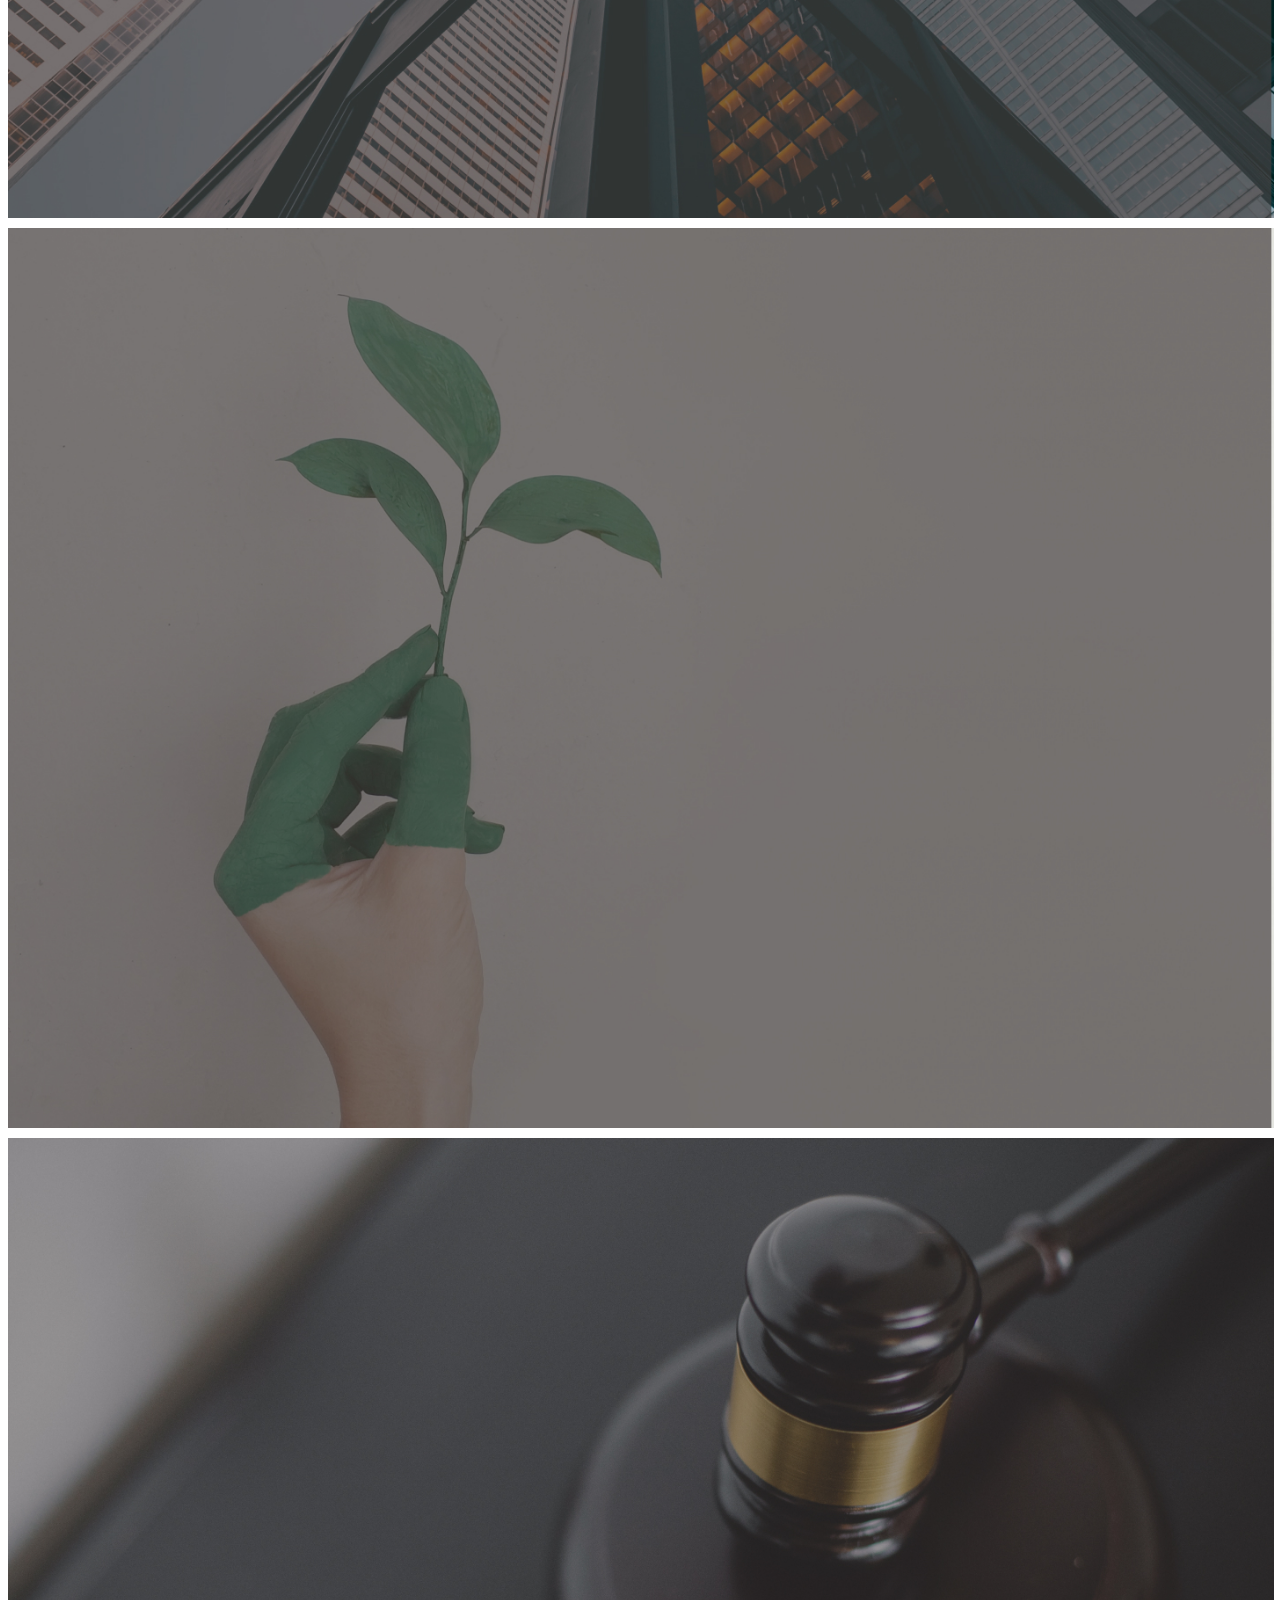
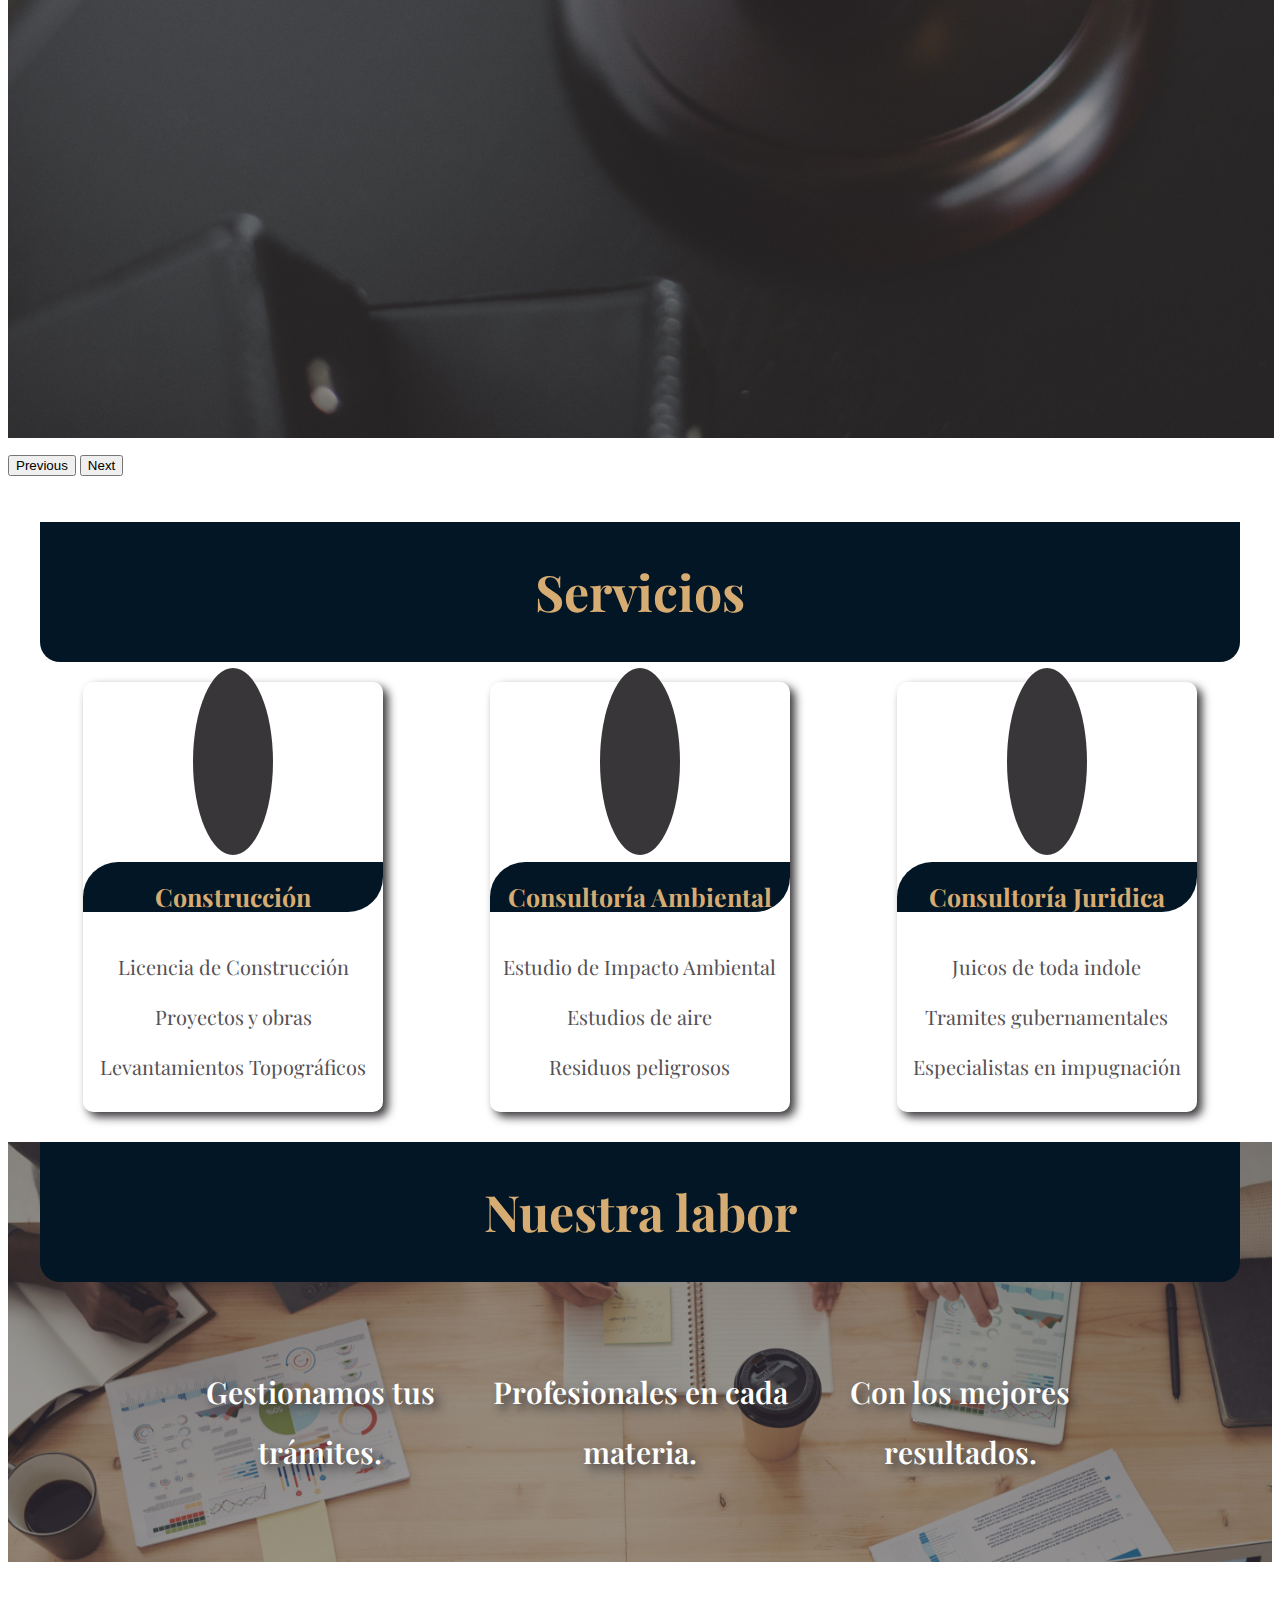
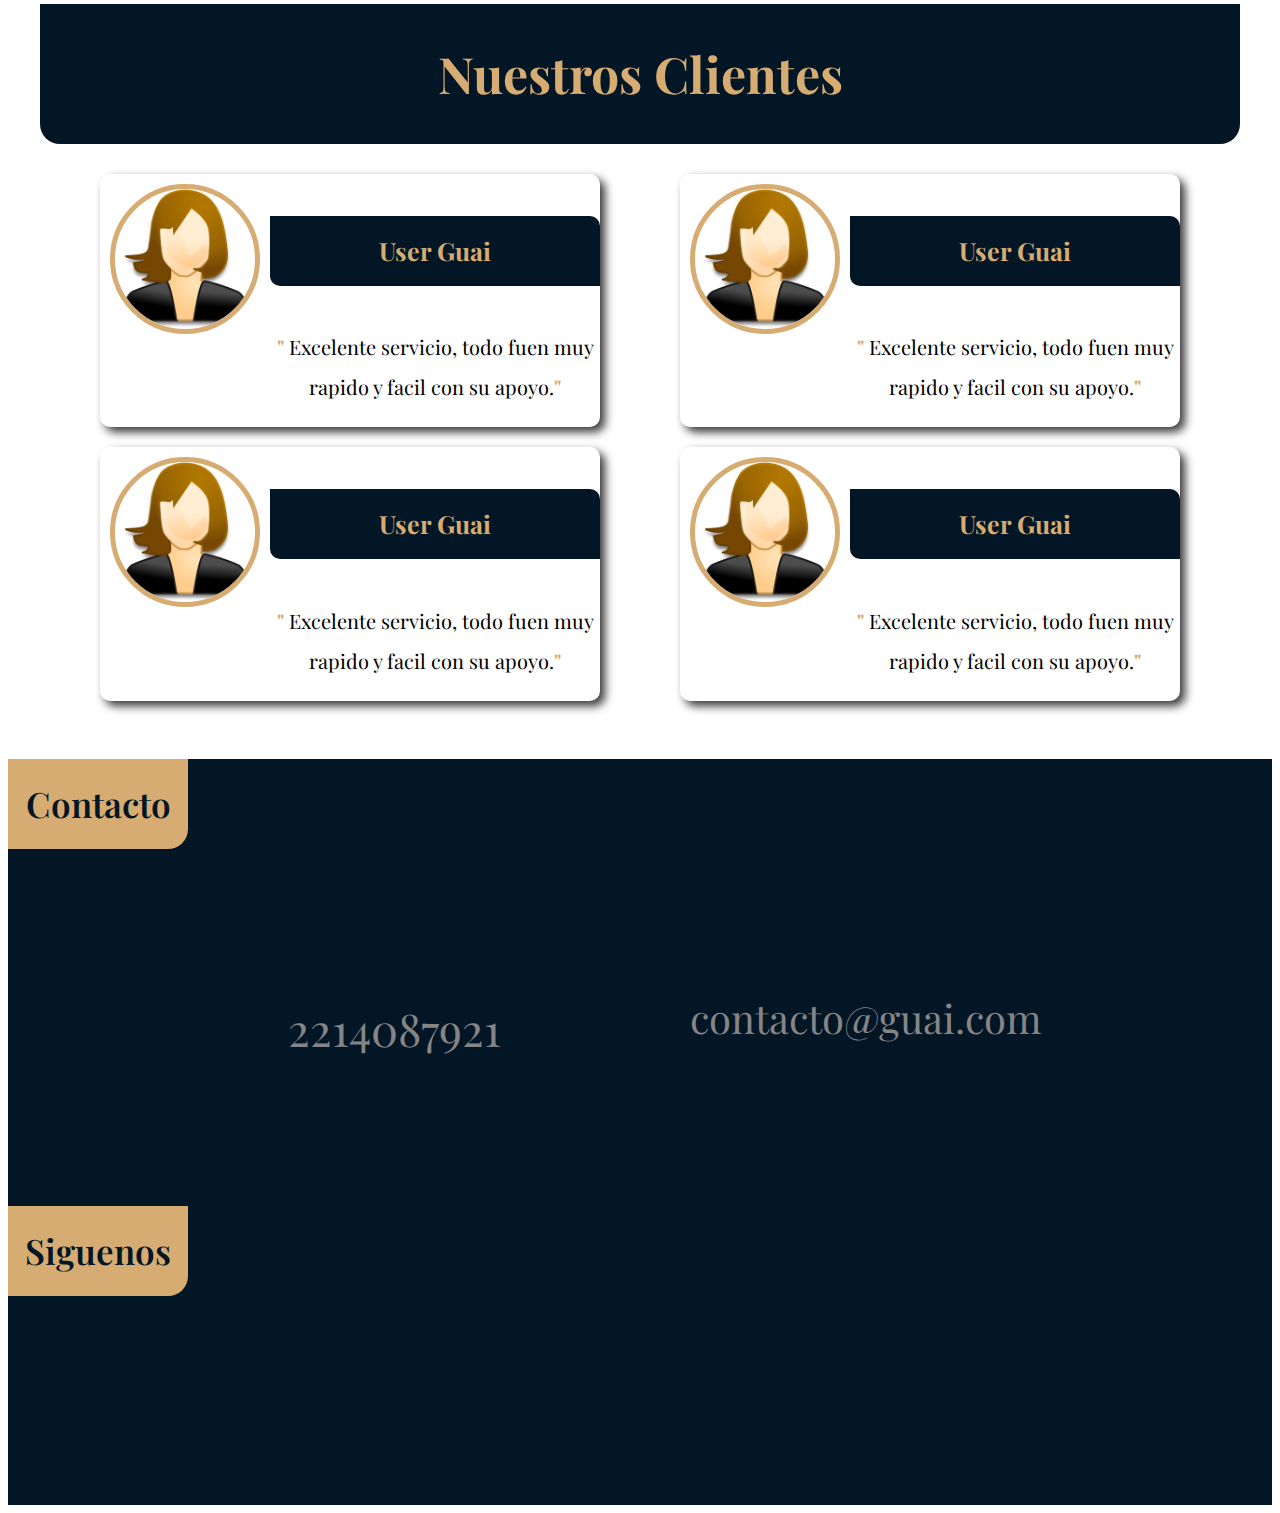
==== commit 7a16ff82: "Carga de textos" ====
--- a/index.html
+++ b/index.html
@@ -68,8 +68,7 @@
             <div class="carousel__textos">
               <h4 class="carousel__title">Proyectos de Construcción</h4>
               <p class="carousel__texto">
-                Lorem ipsum dolor sit amet, consectetur adipisicing elit. Animi,
-                mollitia!
+                Toda la asesoría profesional que necesitas para tu proyecto.
               </p>
             </div>
           </div>
@@ -82,8 +81,7 @@
             <div class="carousel__textos">
               <h4 class="carousel__title">Consultoria Ambiental</h4>
               <p class="carousel__texto">
-                Lorem ipsum dolor sit amet, consectetur adipisicing elit. Animi,
-                mollitia!
+               Una empresa comprometida con el medio ambiente
               </p>
             </div>
           </div>
@@ -95,8 +93,7 @@
             <div class="carousel__textos">
               <h4 class="carousel__title">Consultoria Juridica</h4>
               <p class="carousel__texto">
-                Lorem ipsum dolor sit amet, consectetur adipisicing elit. Animi,
-                mollitia!
+                Los mejores abogados a tu servicio
               </p>
             </div>
           </div>
--- a/css/style.css
+++ b/css/style.css
@@ -152,8 +152,8 @@
 }
 
 .carousel__texto {
-  color: #021625;
-  font-size: 2rem;
+  color: var(--dorado) ;
+  font-size: 2.5rem;
   text-align: center;
   font-family: var(--funete);
 }
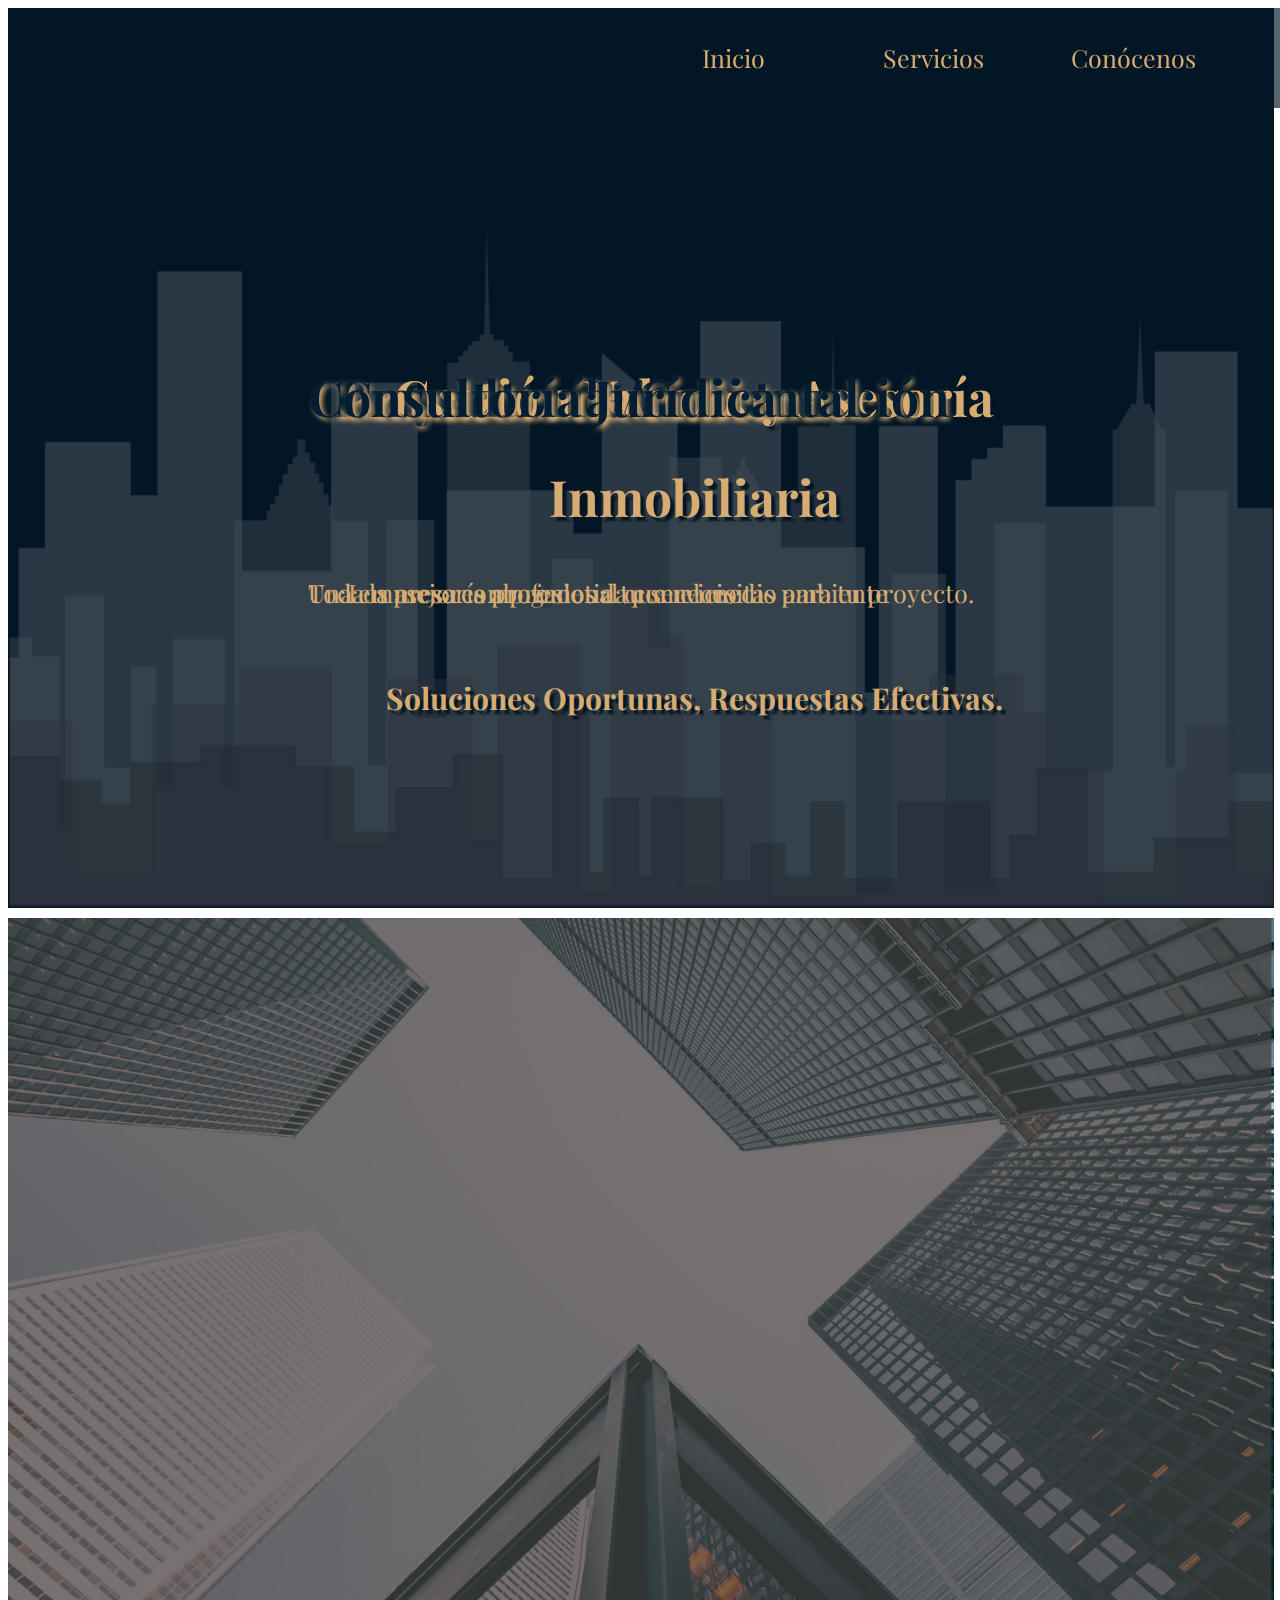
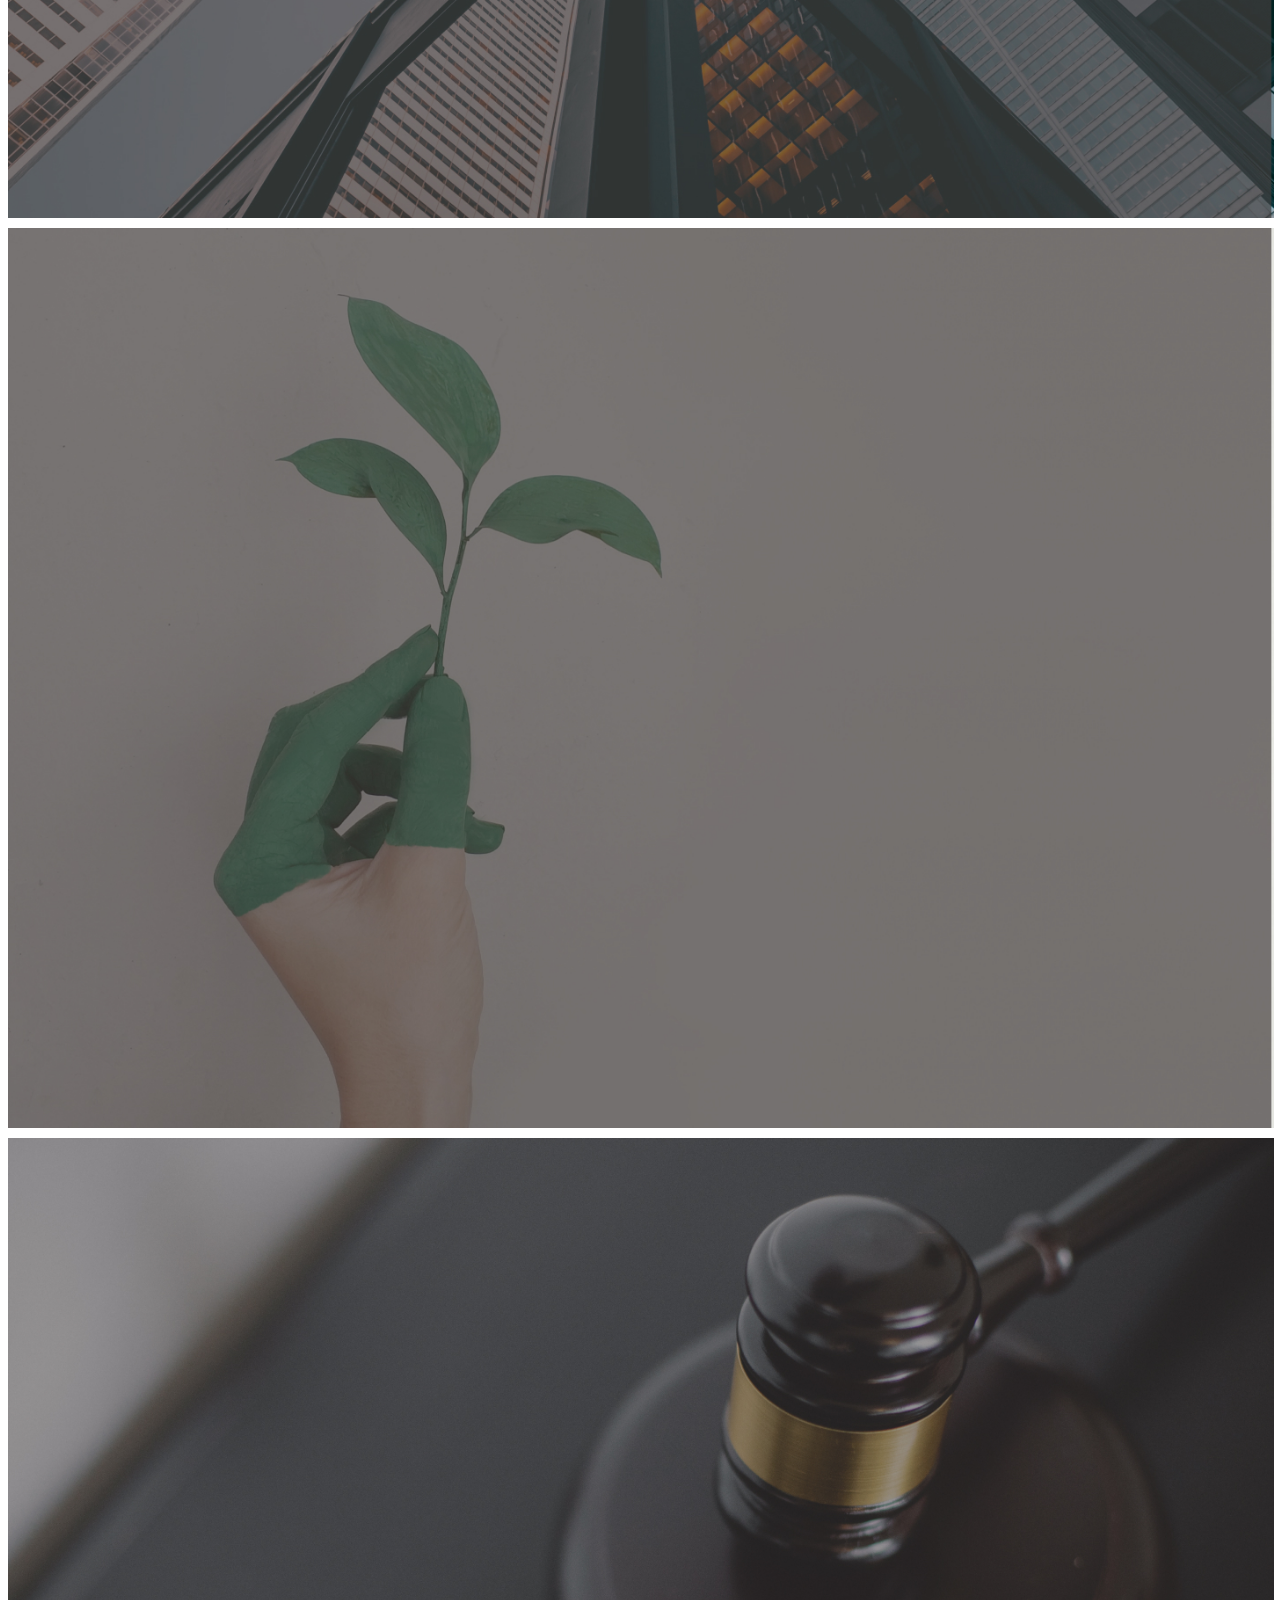
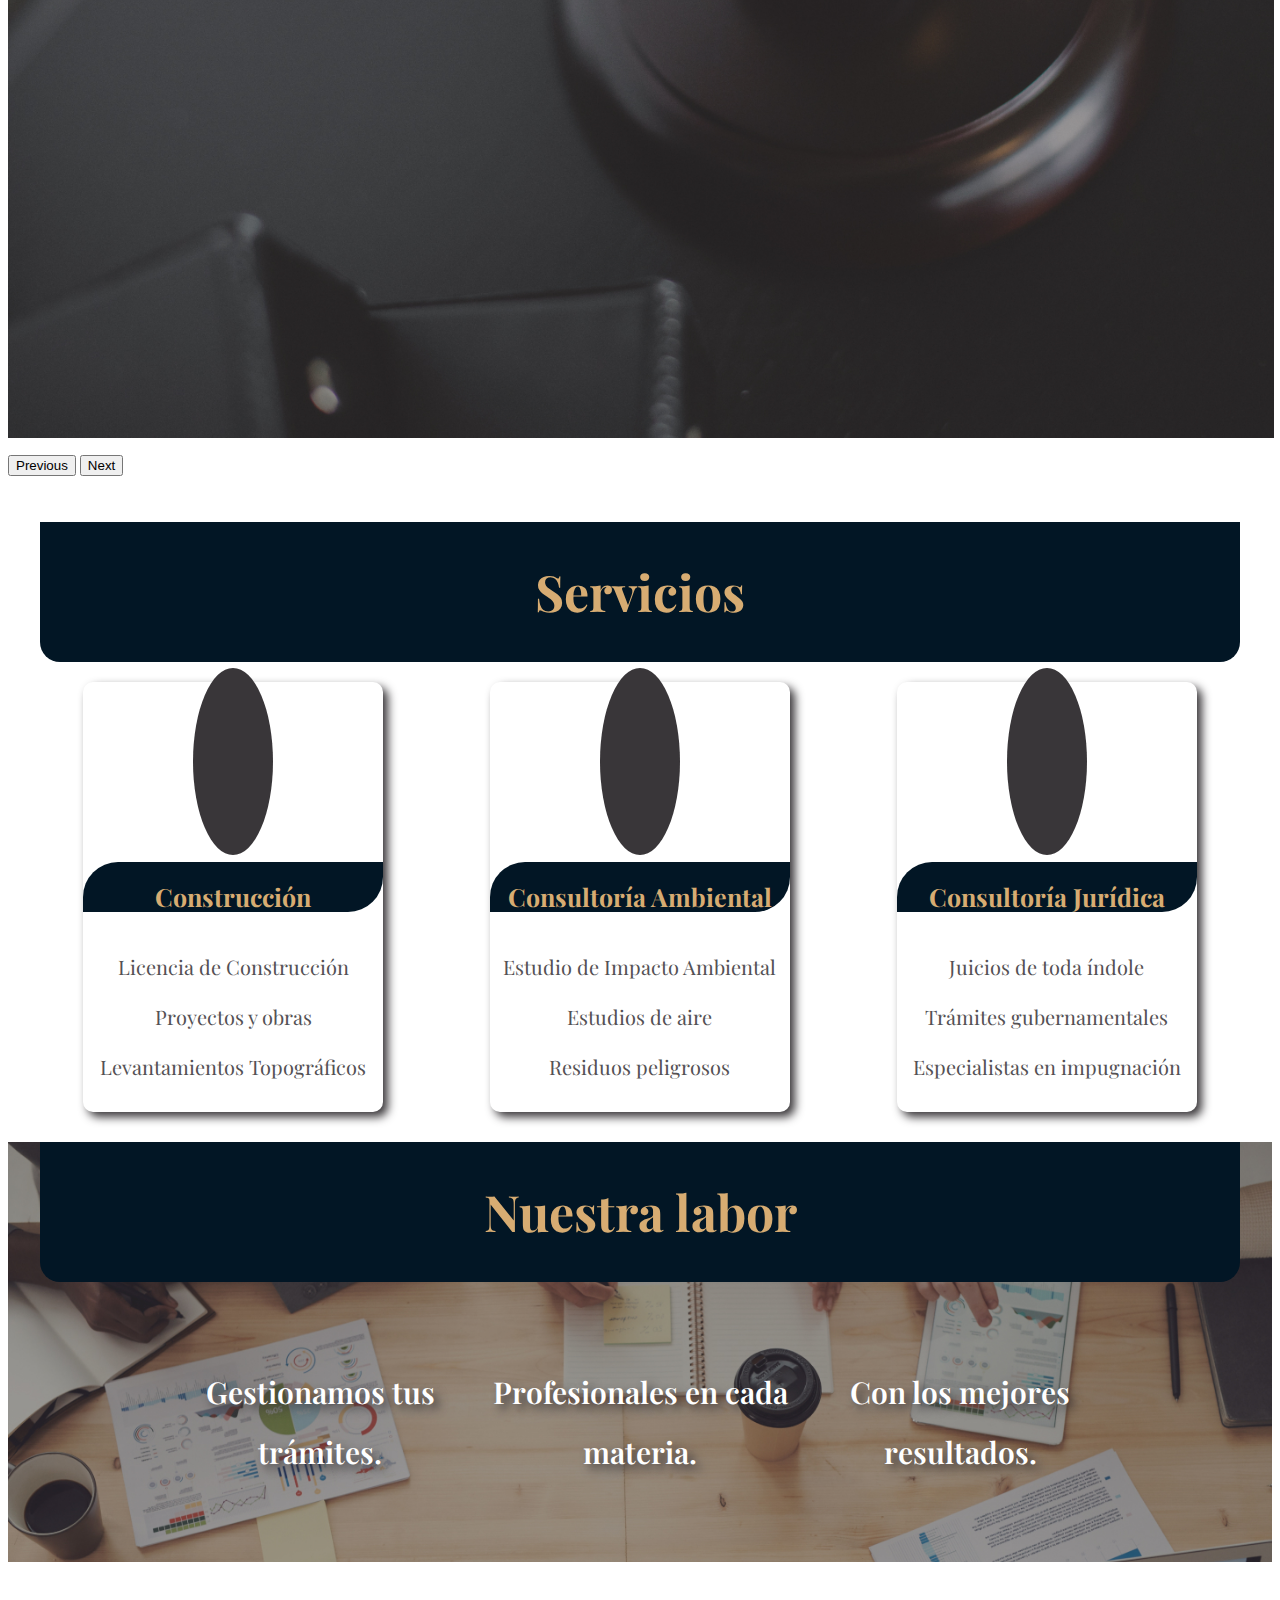
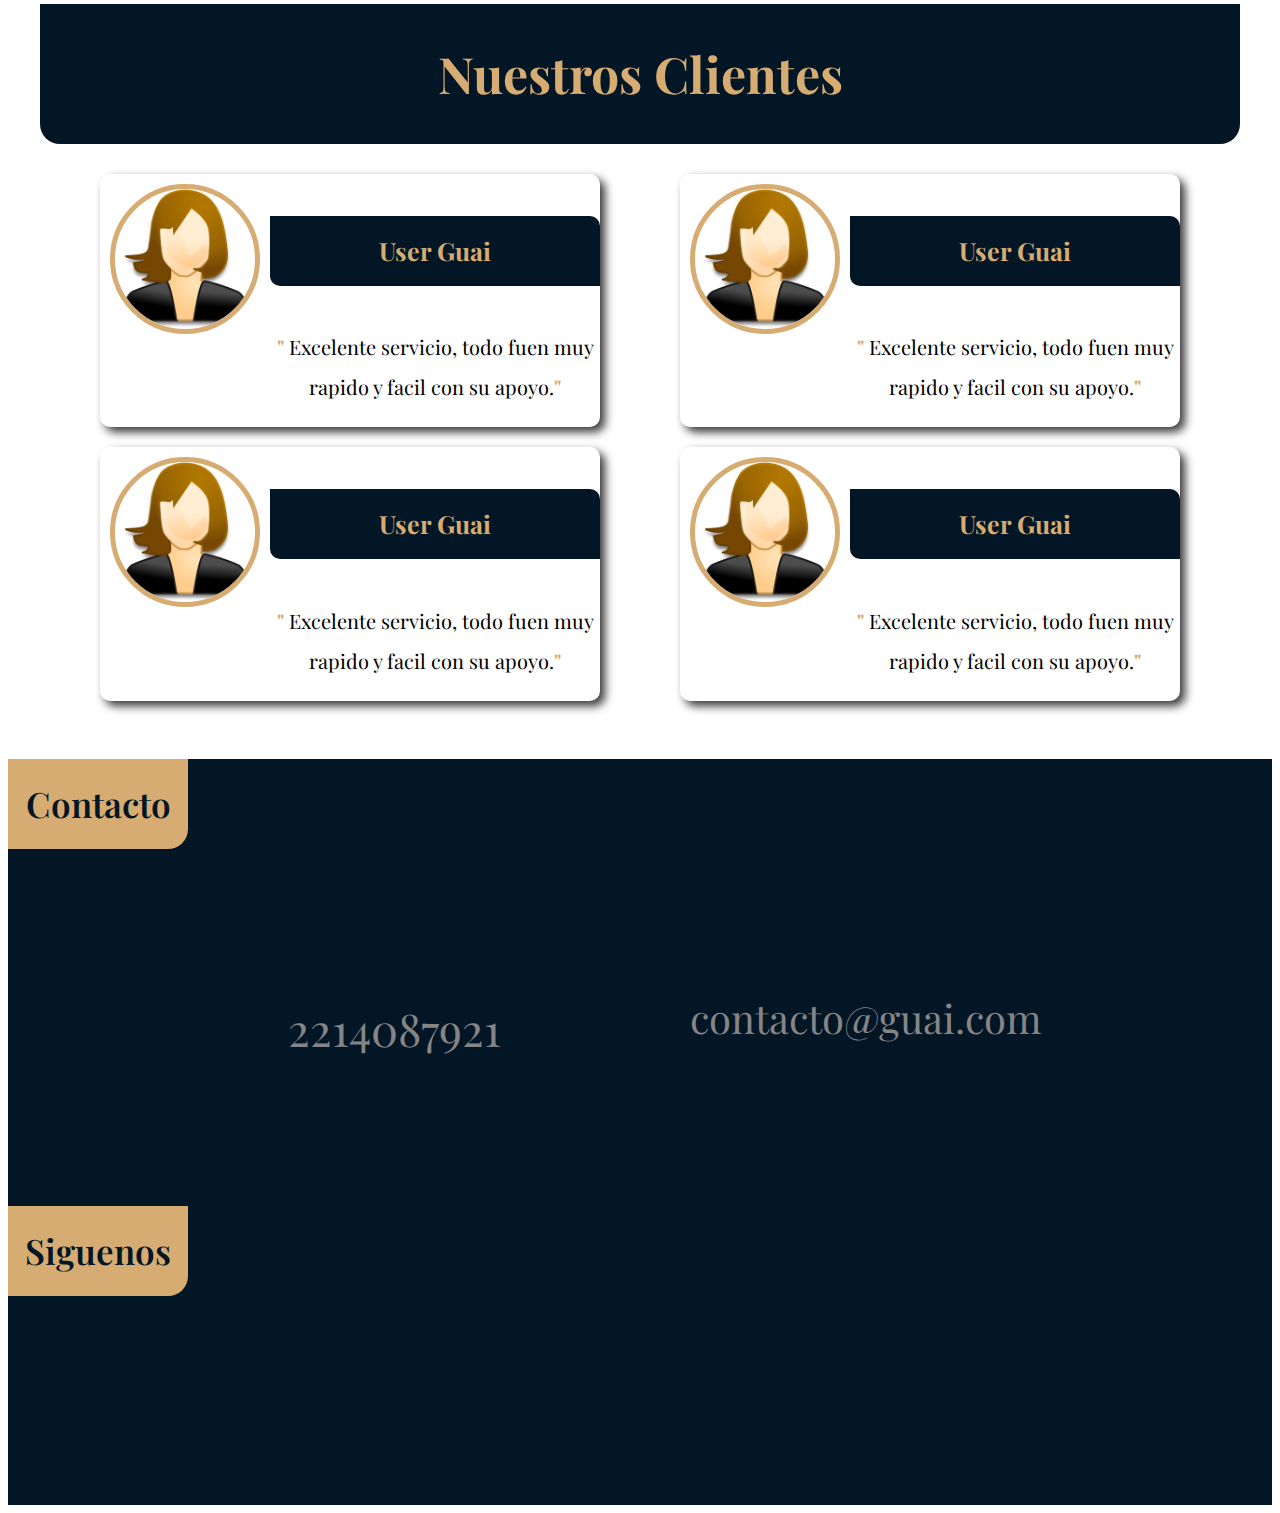
==== commit c33d81bb: "correción de textos" ====
--- a/index.html
+++ b/index.html
@@ -79,7 +79,7 @@
               alt="..."
             />
             <div class="carousel__textos">
-              <h4 class="carousel__title">Consultoria Ambiental</h4>
+              <h4 class="carousel__title">Consultoría Ambiental</h4>
               <p class="carousel__texto">
                Una empresa comprometida con el medio ambiente
               </p>
@@ -91,7 +91,7 @@
               class="d-block w-100 carousel__img"
               alt="..."/>
             <div class="carousel__textos">
-              <h4 class="carousel__title">Consultoria Juridica</h4>
+              <h4 class="carousel__title">Consultoría Jurídica</h4>
               <p class="carousel__texto">
                 Los mejores abogados a tu servicio
               </p>
@@ -149,10 +149,10 @@
           </div>
           <div class="cards__card">
             <i class="fas fa-balance-scale cards__icon"></i>
-            <h2 class="card__title">Consultoría Juridica</h2>
+            <h2 class="card__title">Consultoría Jurídica</h2>
             <div class="card__listas">
-              <span><i class="fas fa-check"></i>Juicos de toda indole</span>
-              <span><i class="fas fa-check"></i> Tramites gubernamentales</span>
+              <span><i class="fas fa-check"></i>Juicios de toda índole</span>
+              <span><i class="fas fa-check"></i> Trámites gubernamentales</span>
               <span
                 ><i class="fas fa-check"></i> Especialistas en impugnación</span
               >
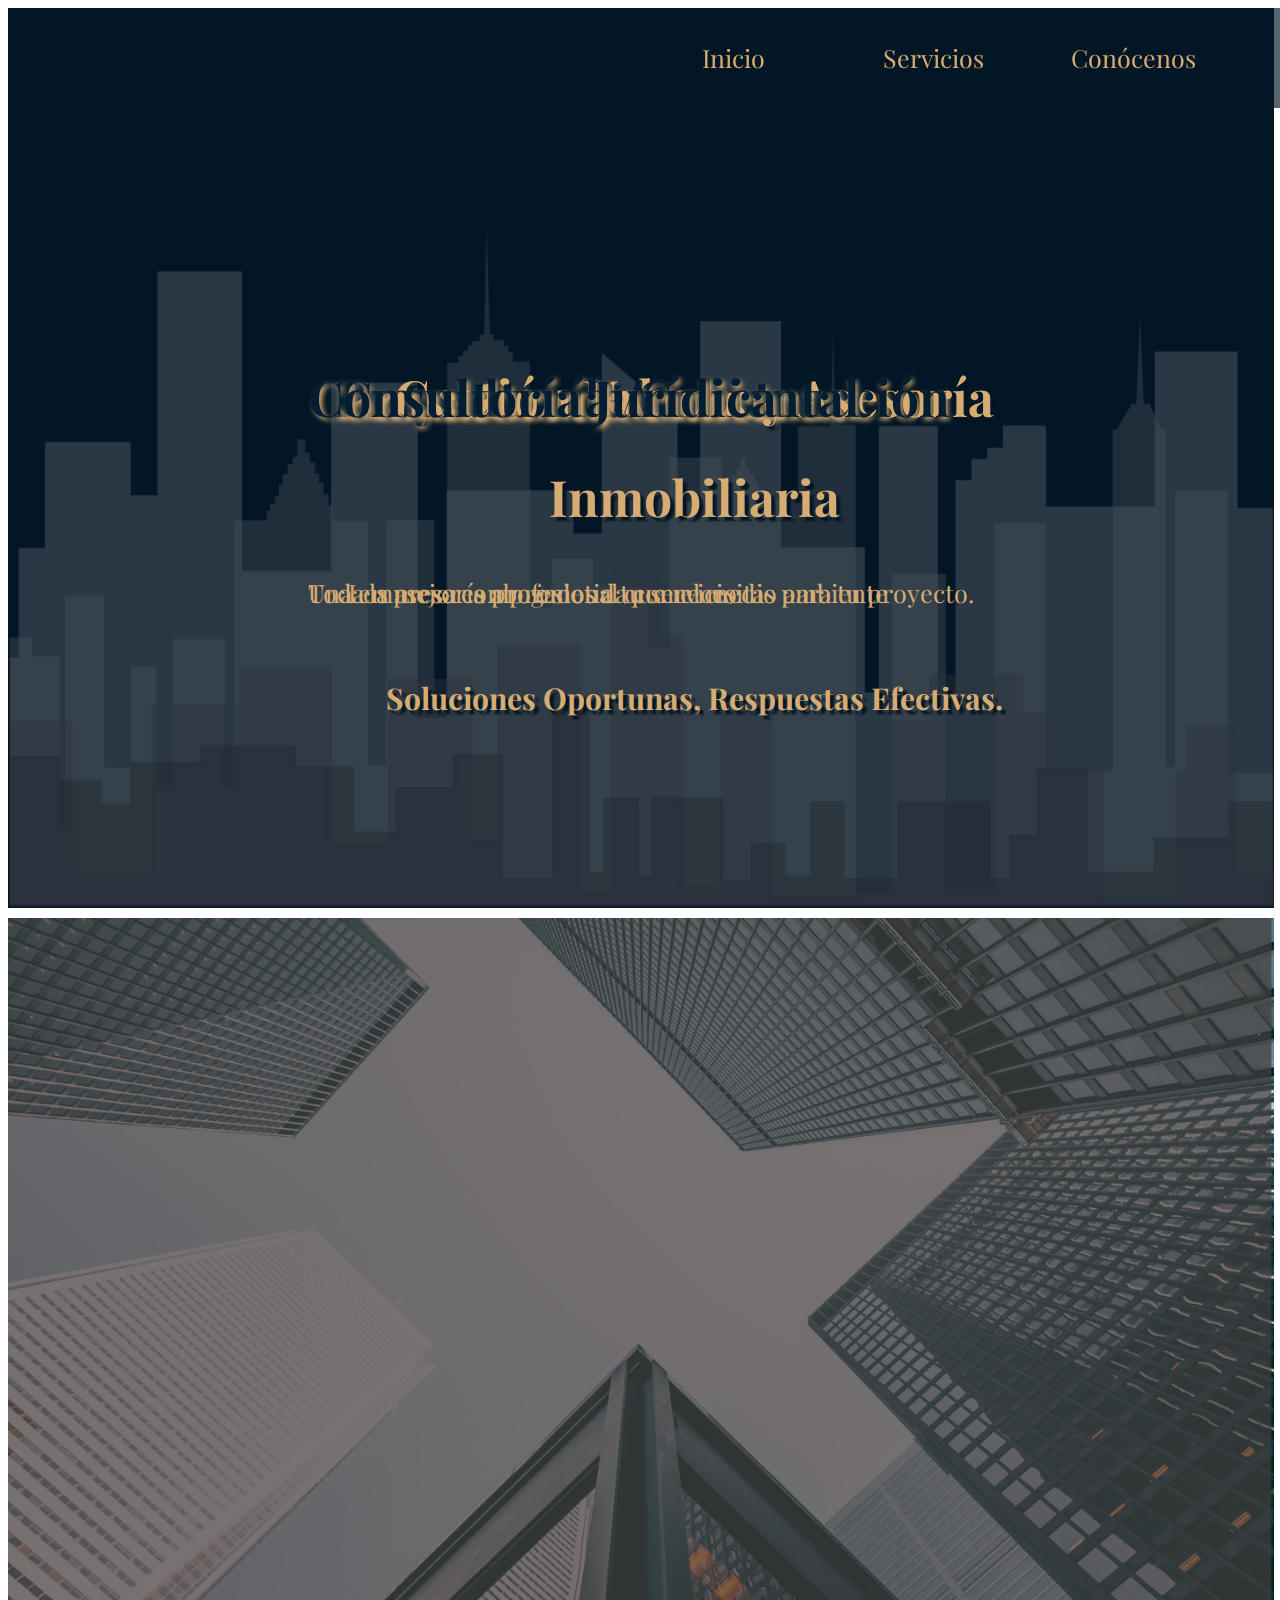
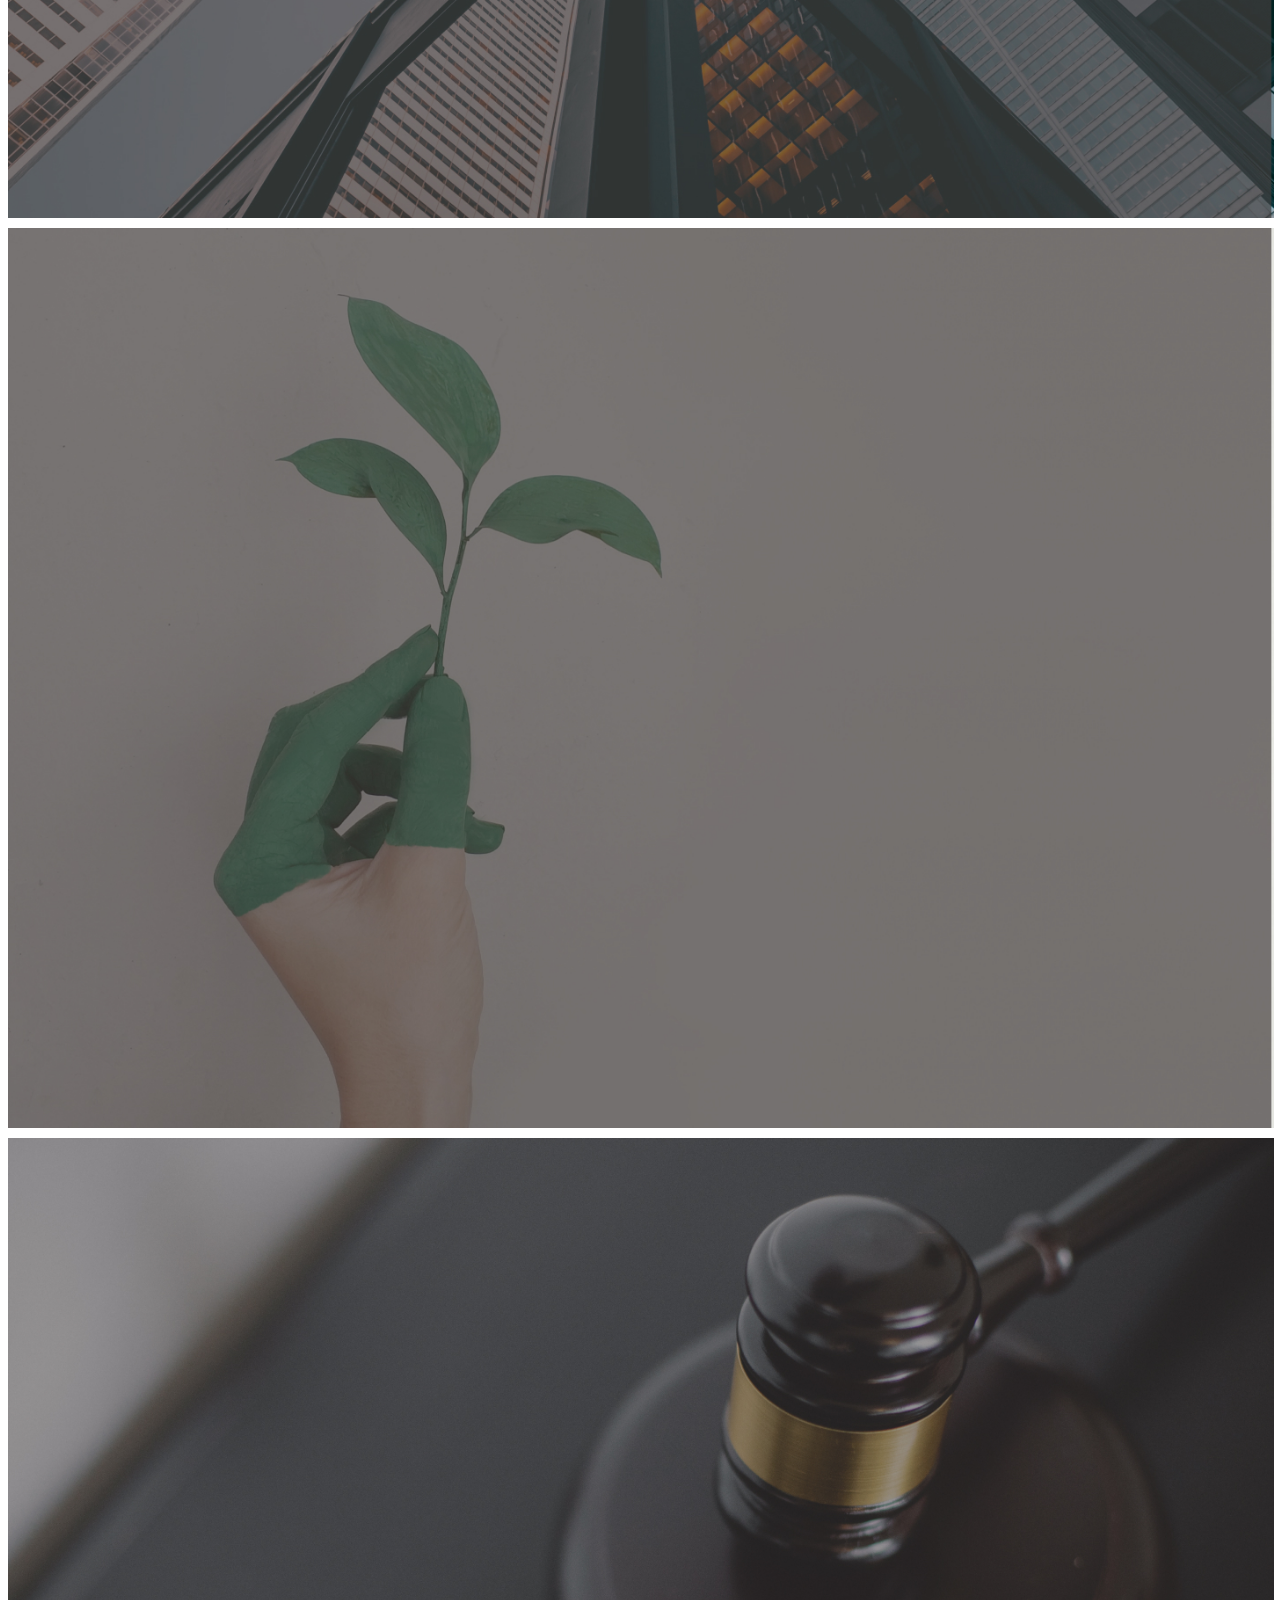
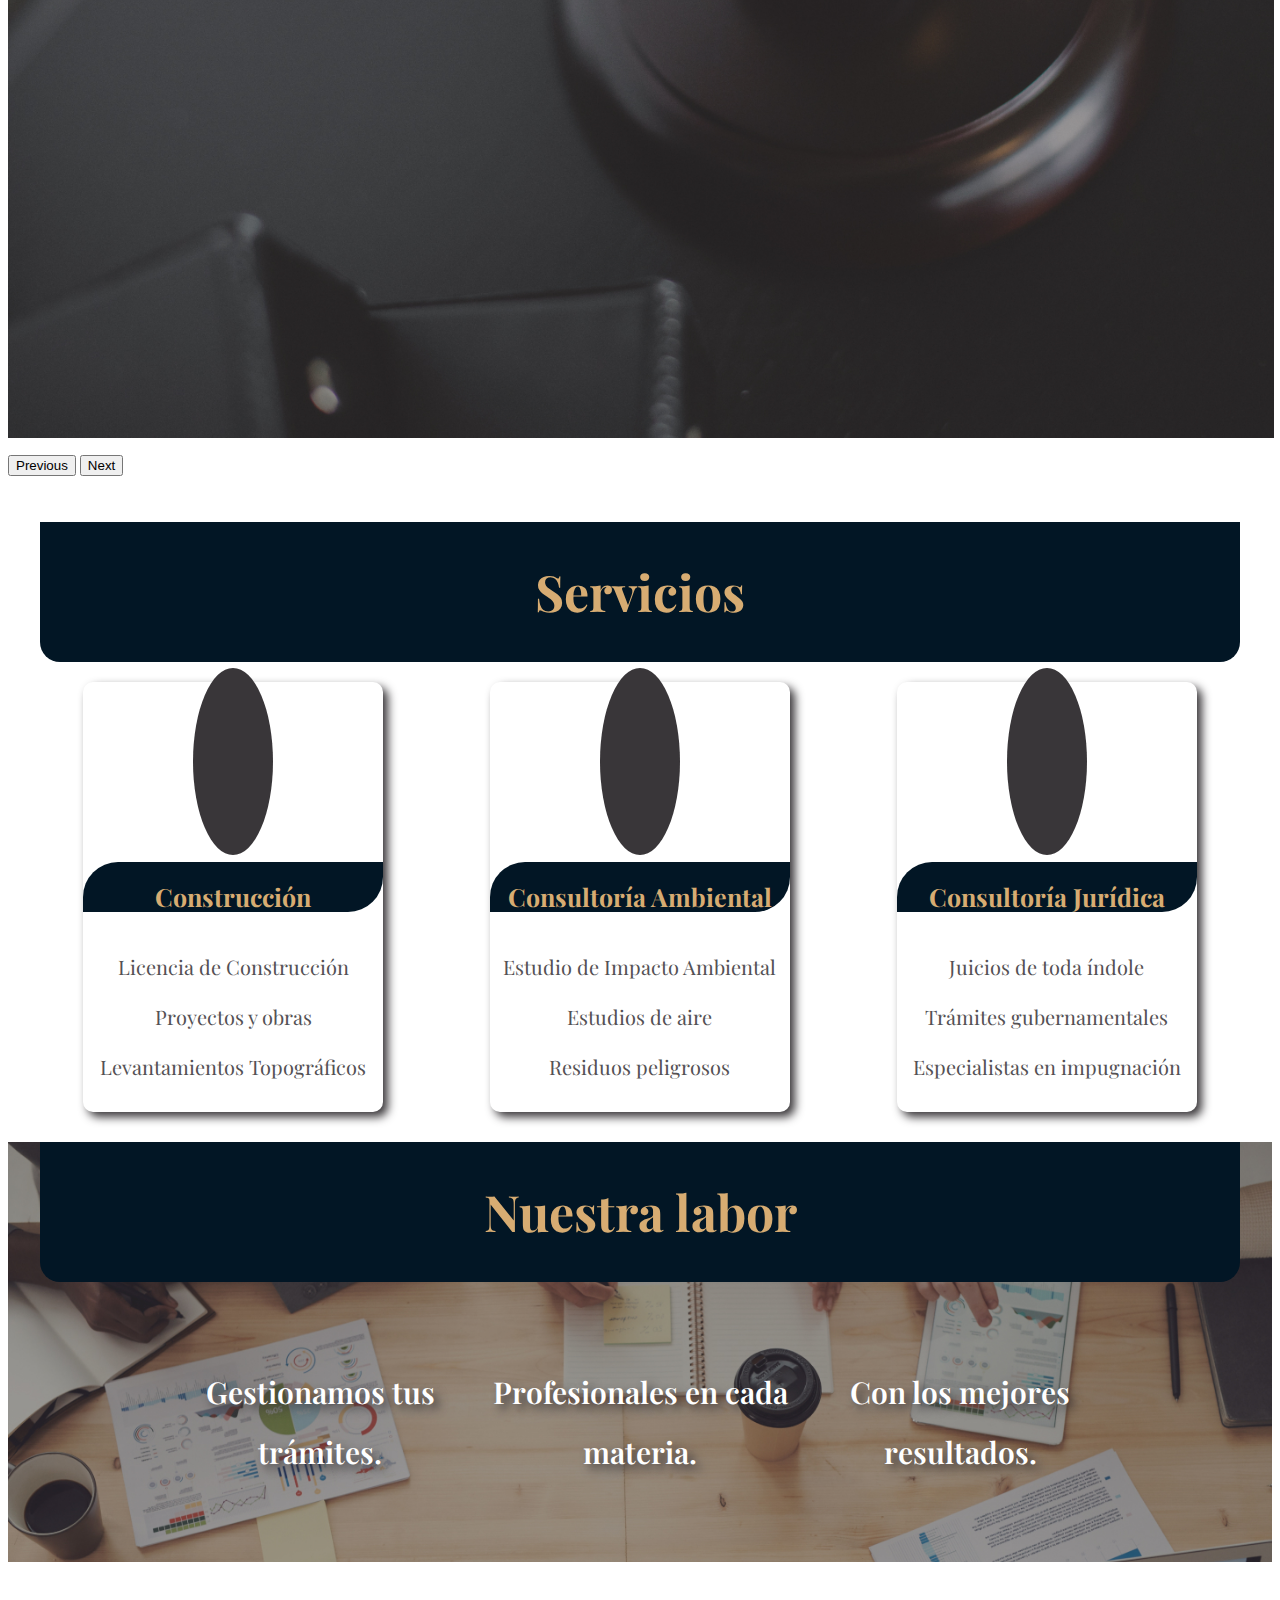
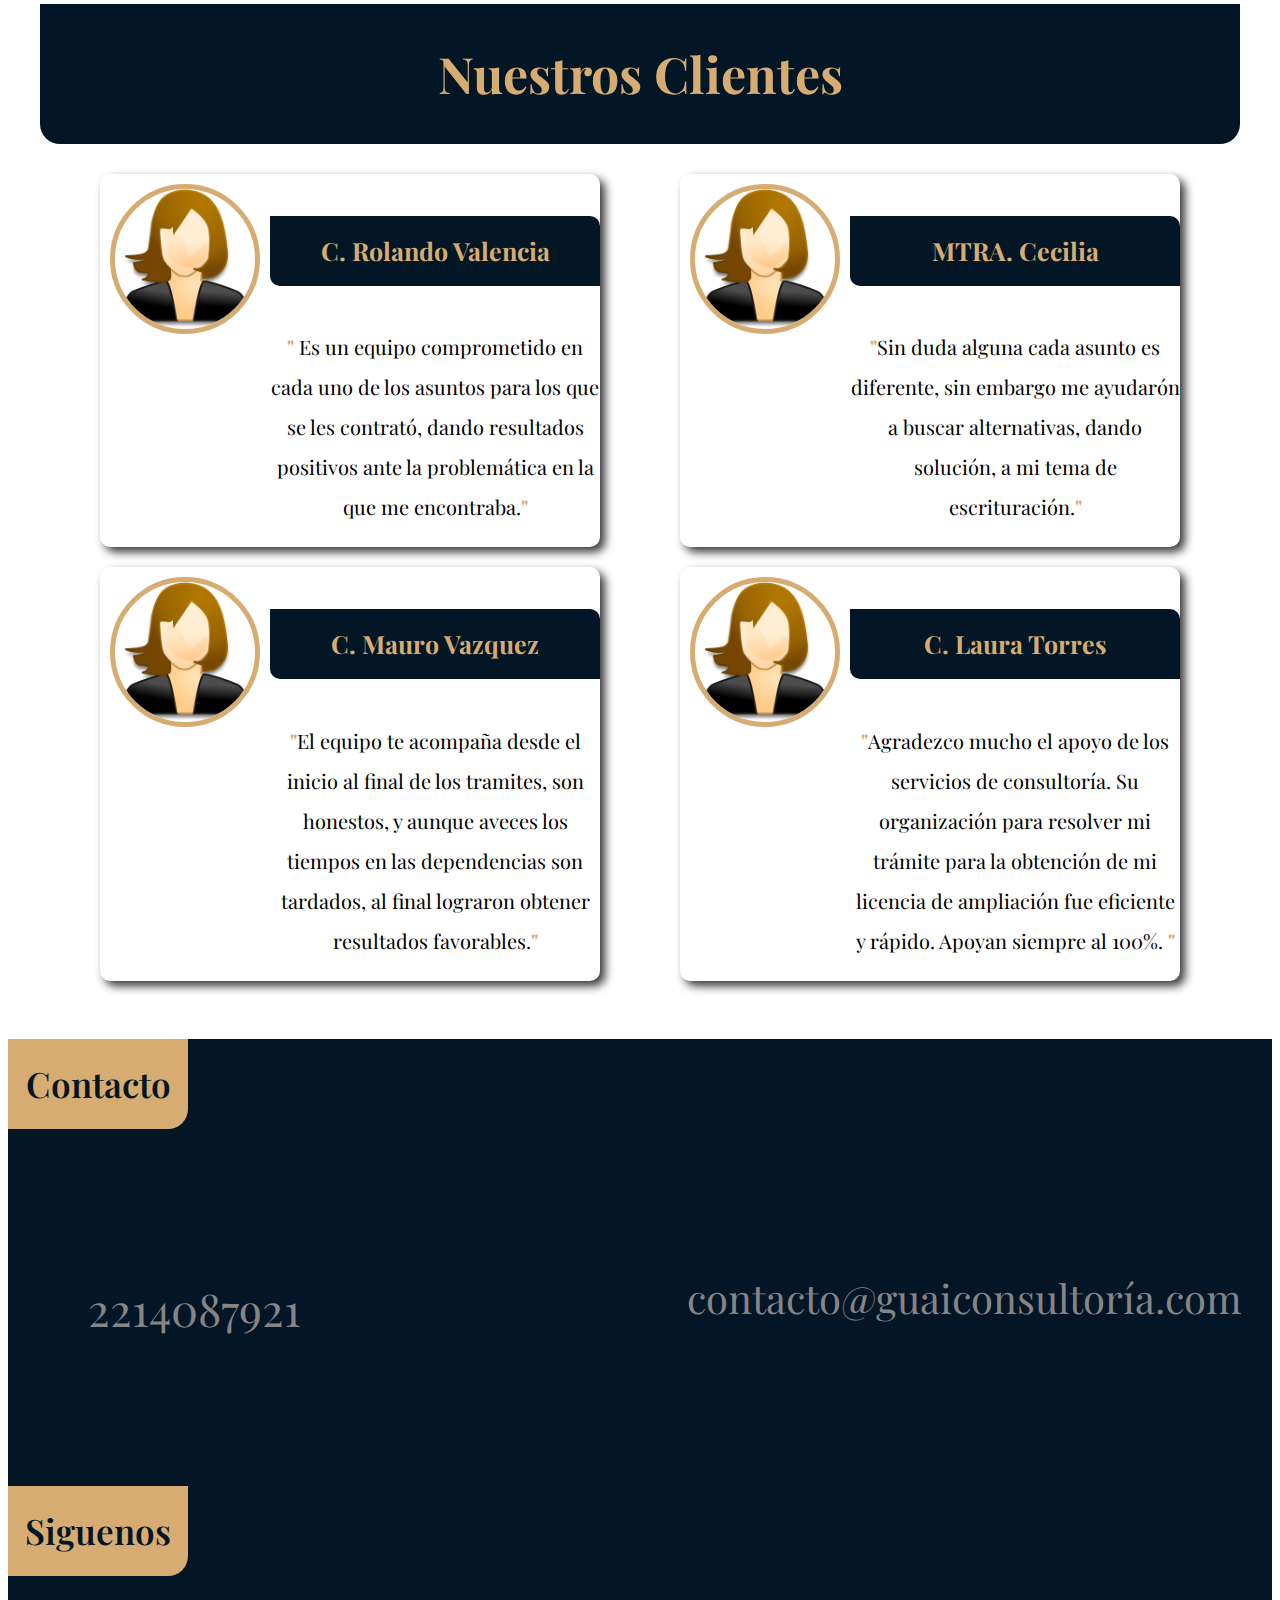
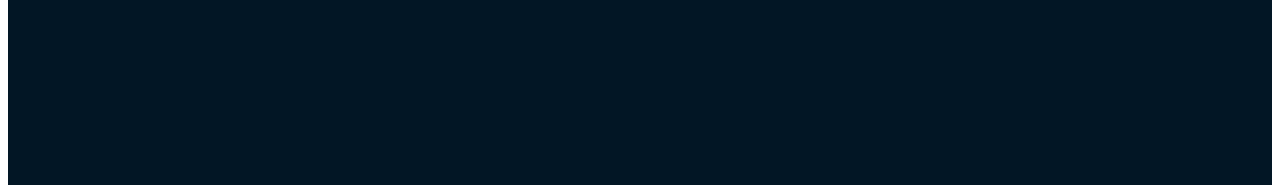
==== commit 78956312: "modificacion del correo" ====
--- a/index.html
+++ b/index.html
@@ -6,12 +6,18 @@
     <meta name="viewport" content="width=device-width, initial-scale=1.0" />
     <meta property="fb:admins" content="{GUAI-100527392201822}"/>
     <link rel="shortcut icon" href="img/logo.png" type="image/x-icon" />
+    <!-- prefetch -->
+    <link rel="prefetch" href="servicios.html" as="document">
+    <!-- Preload -->
+    <link rel="preload" href="css/normalize.css" as="style">
+    <link rel="preload" href="css/style.css">
     <!-- CSS -->
     <link rel="stylesheet" href="css/normalize.css" />
     <link rel="stylesheet" href="css/style.css" />
     <link rel="stylesheet" href="css/bootstrap.min.css" />
     <!-- Fuentes -->
     <link rel="preconnect" href="https://fonts.gstatic.com" />
+     <link rel="preload" href="https://fonts.googleapis.com/css2?family=Playfair+Display:ital,wght@0,400;0,700;1,400&display=swap" crossorigin="crossorigin" as="font">
     <link
       href="https://fonts.googleapis.com/css2?family=Playfair+Display:ital,wght@0,400;0,700;1,400&display=swap"
       rel="stylesheet"
@@ -188,43 +194,39 @@
           <div class="cliente__card">
             <img src="img/user.png" alt="foto usuario" class="cliente__foto" />
             <div>
-              <h5 class="cliente__nombre">User Guai</h5>
-              <p class="cliente__opinion">
-                <span>"</span> Excelente servicio, todo fuen muy rapido y facil
-                con su apoyo.<span>"</span>
-              </p>
-            </div>
-          </div>
-
-          <div class="cliente__card">
-            <img src="img/user.png" alt="foto usuario" class="cliente__foto" />
-            <div>
-              <h5 class="cliente__nombre">User Guai</h5>
-              <p class="cliente__opinion">
-                <span>"</span> Excelente servicio, todo fuen muy rapido y facil
-                con su apoyo.<span>"</span>
-              </p>
-            </div>
-          </div>
-
-          <div class="cliente__card">
-            <img src="img/user.png" alt="foto usuario" class="cliente__foto" />
-            <div>
-              <h5 class="cliente__nombre">User Guai</h5>
-              <p class="cliente__opinion">
-                <span>"</span> Excelente servicio, todo fuen muy rapido y facil
-                con su apoyo.<span>"</span>
-              </p>
-            </div>
-          </div>
-
-          <div class="cliente__card">
-            <img src="img/user.png" alt="foto usuario" class="cliente__foto" />
-            <div>
-              <h5 class="cliente__nombre">User Guai</h5>
-              <p class="cliente__opinion">
-                <span>"</span> Excelente servicio, todo fuen muy rapido y facil
-                con su apoyo.<span>"</span>
+              <h5 class="cliente__nombre">C. Rolando Valencia</h5>
+              <p class="cliente__opinion">
+                <span>"</span> Es un equipo comprometido en cada uno de los asuntos para los que se les contrató, dando resultados positivos ante la problemática en la que me encontraba.<span>"</span>
+              </p>
+            </div>
+          </div>
+
+          <div class="cliente__card">
+            <img src="img/user.png" alt="foto usuario" class="cliente__foto" />
+            <div>
+              <h5 class="cliente__nombre">MTRA. Cecilia</h5>
+              <p class="cliente__opinion">
+                <span>"</span>Sin duda alguna cada asunto es diferente, sin embargo me ayudarón a buscar alternativas, dando solución, a mi tema de escrituración.<span>"</span>
+              </p>
+            </div>
+          </div>
+
+          <div class="cliente__card">
+            <img src="img/user.png" alt="foto usuario" class="cliente__foto" />
+            <div>
+              <h5 class="cliente__nombre">C. Mauro Vazquez</h5>
+              <p class="cliente__opinion">
+                <span>"</span>El equipo te acompaña desde el inicio al final de los tramites, son honestos, y aunque aveces los tiempos en las dependencias son tardados, al final lograron obtener resultados favorables.<span>"</span>
+              </p>
+            </div>
+          </div>
+
+          <div class="cliente__card">
+            <img src="img/user.png" alt="foto usuario" class="cliente__foto" />
+            <div>
+              <h5 class="cliente__nombre">C. Laura Torres</h5>
+              <p class="cliente__opinion">
+                <span>"</span>Agradezco mucho el apoyo de los servicios de consultoría. Su organización para resolver mi trámite para la obtención de mi licencia de ampliación fue eficiente y rápido. Apoyan siempre al 100%. <span>"</span>
               </p>
             </div>
           </div>
@@ -232,7 +234,11 @@
       </section>
       <!-- fin nuestros clientes -->
     </main>
-
+    <!-- Flotante -->
+    <div class="flotante">
+      <a href="https://wa.me/522214087921" target="_blank"><i class="fab fa-whatsapp"></i></a>
+    </div>
+    <!--fin Flotante -->
     <footer class="footer">
       <div class="footer__contacto">
         <h5 class="footer__title">Contacto</h5>
@@ -246,7 +252,7 @@
             </a>
             <div class="email">
               <i class="far fa-envelope"></i>
-              <p>contacto@guai.com</p>
+              <p>contacto@guaiconsultoría.com</p>
             </div>
           </div>
         </div>
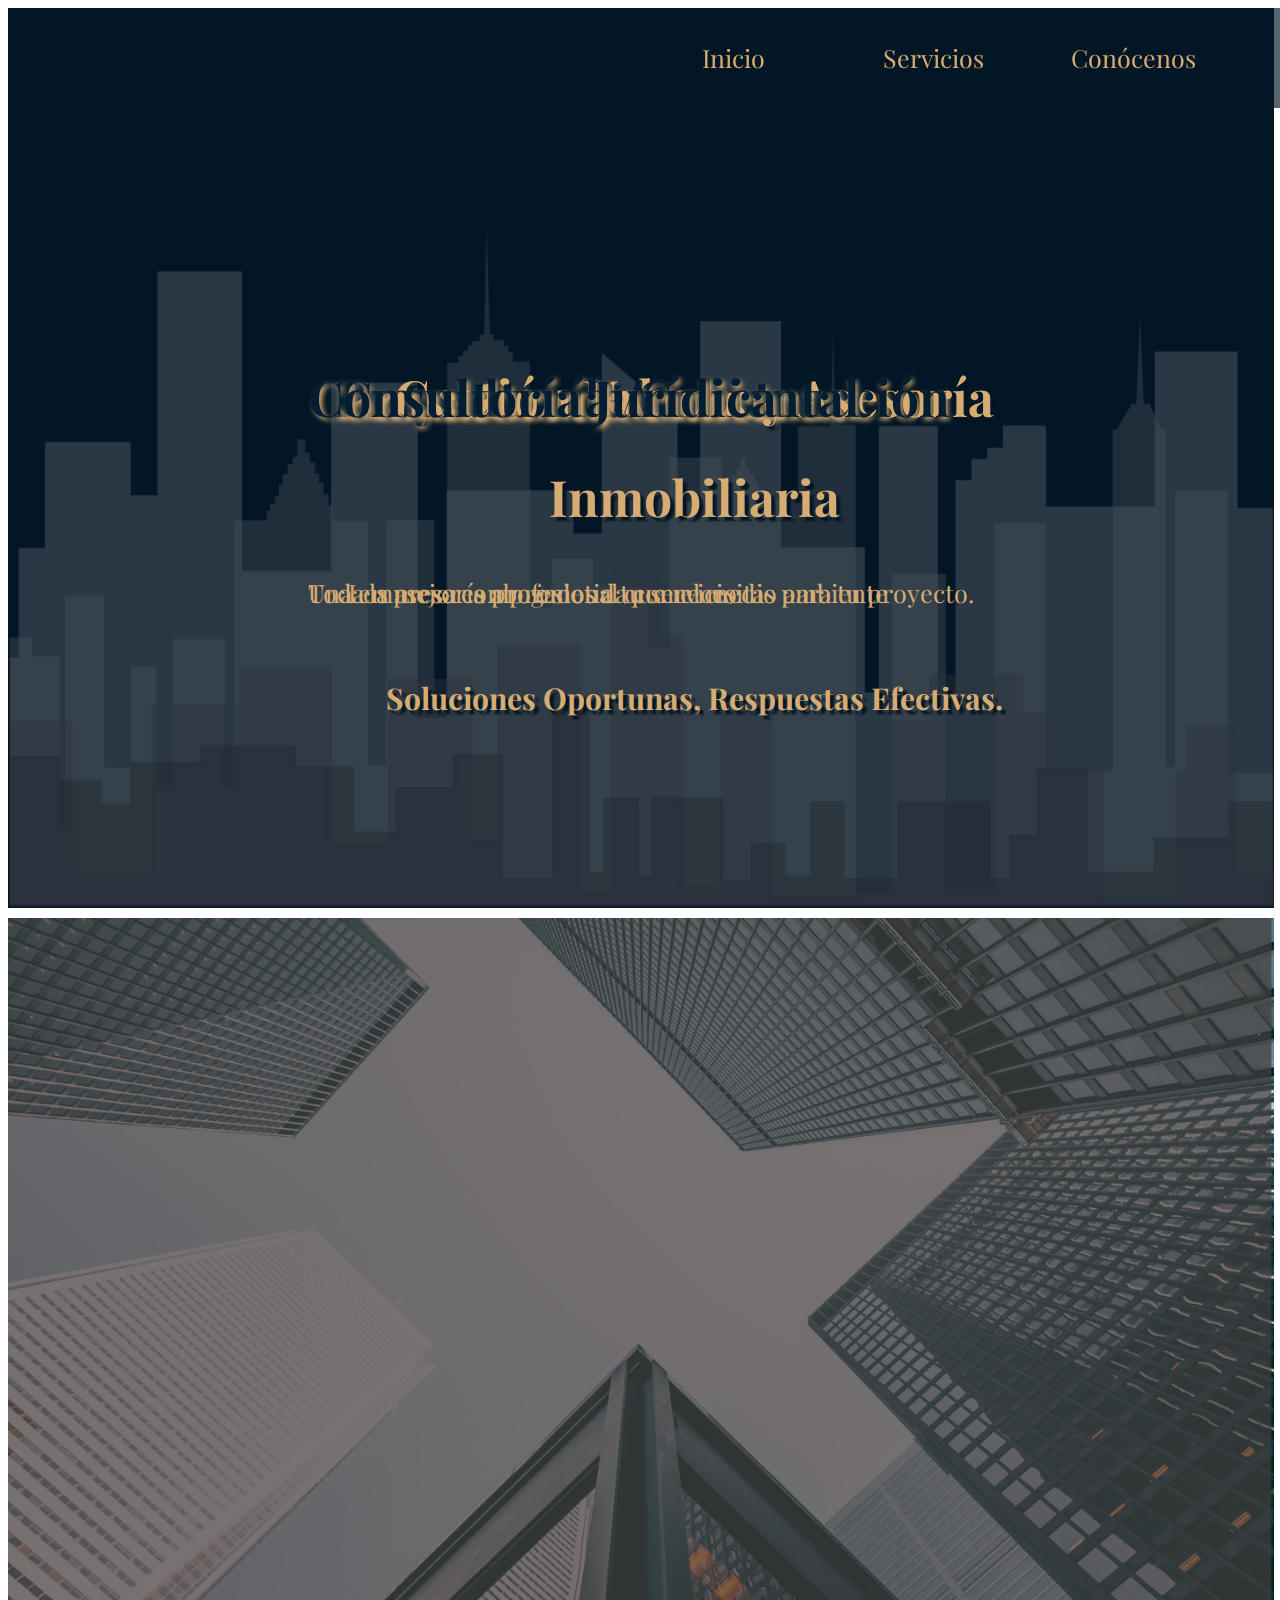
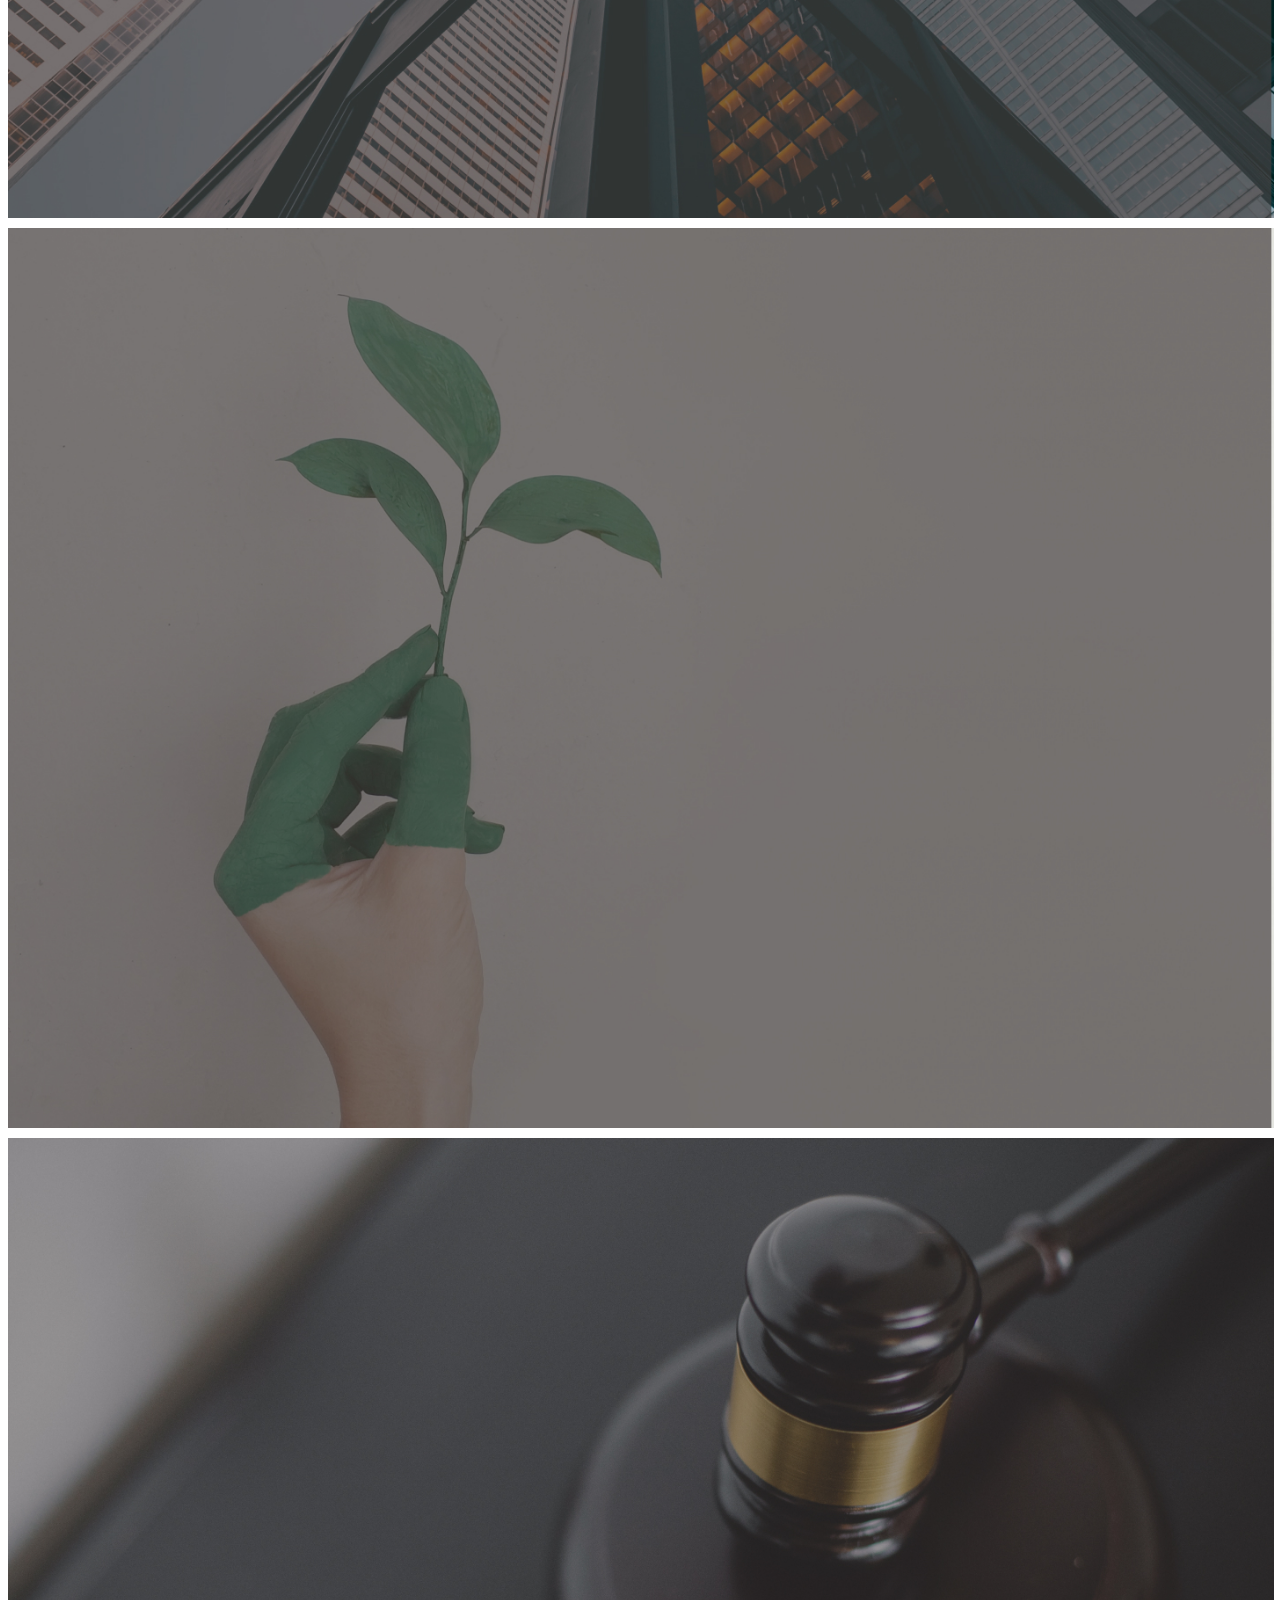
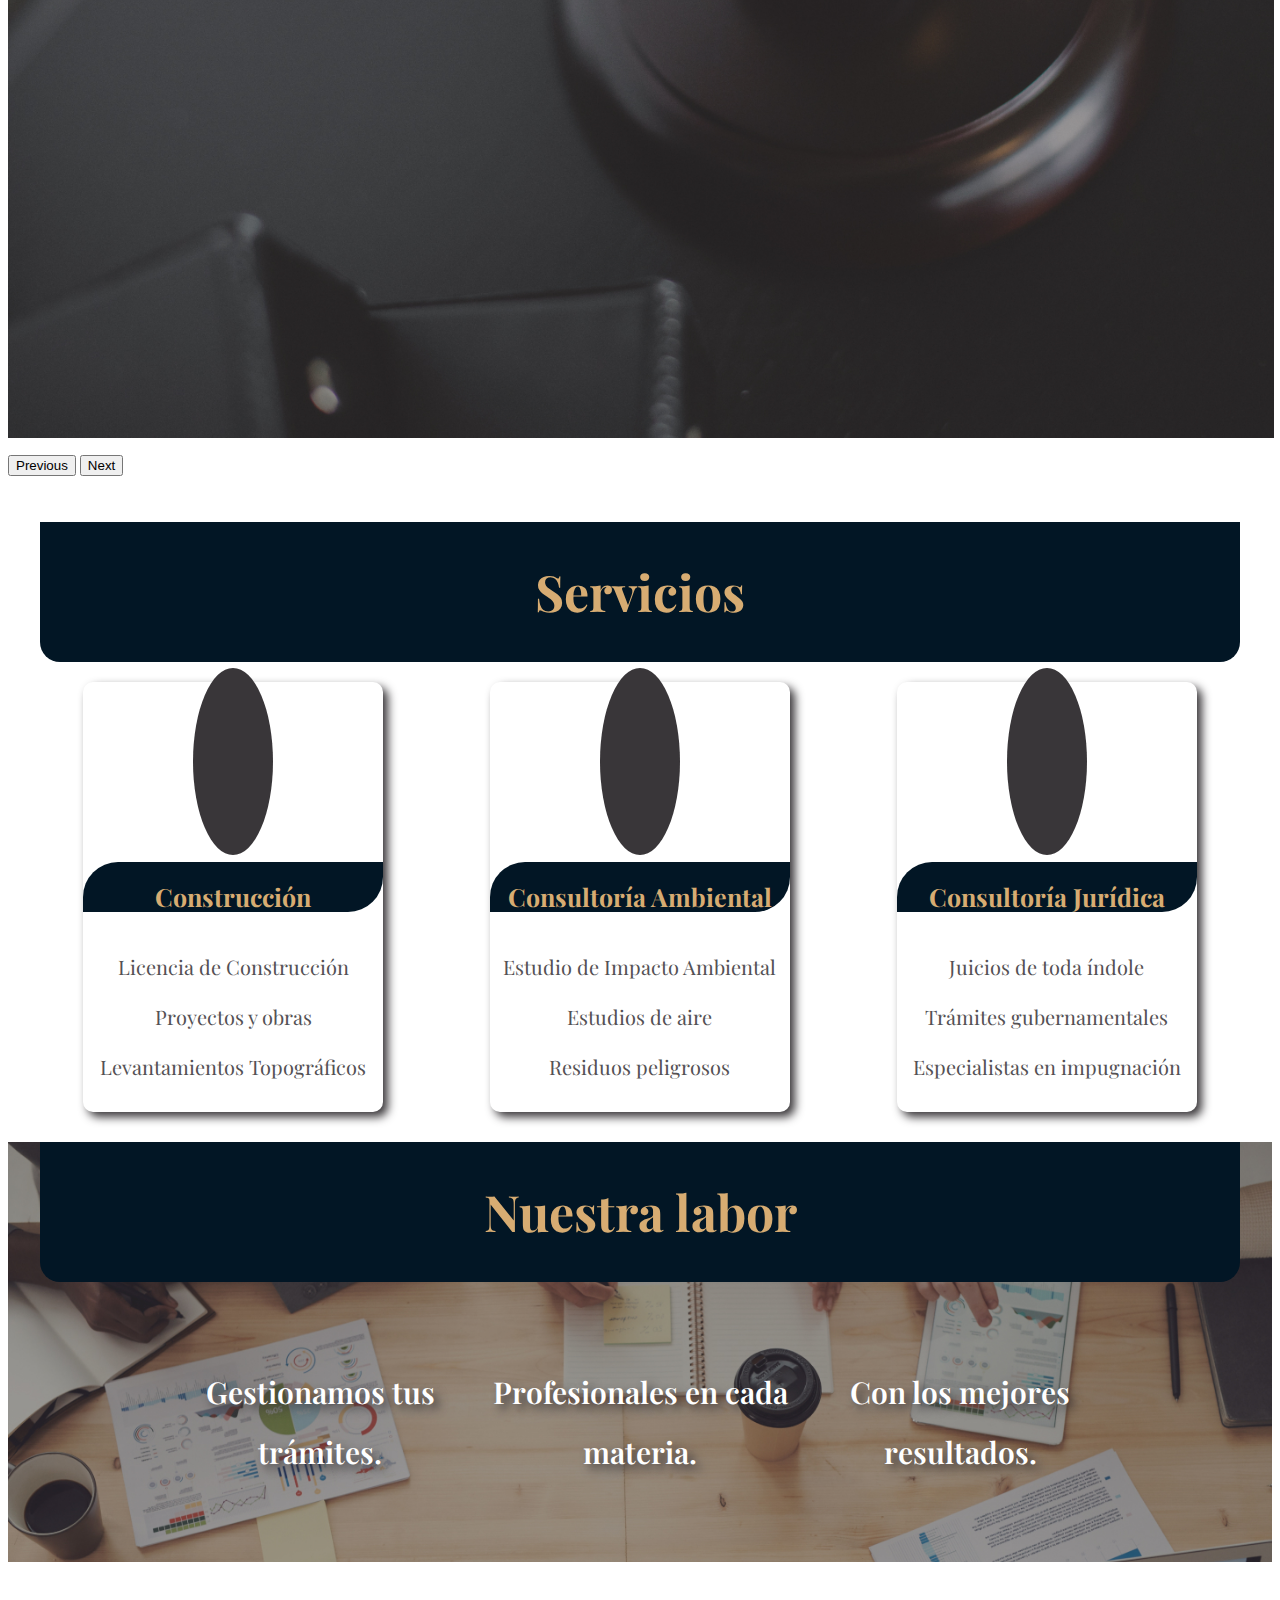
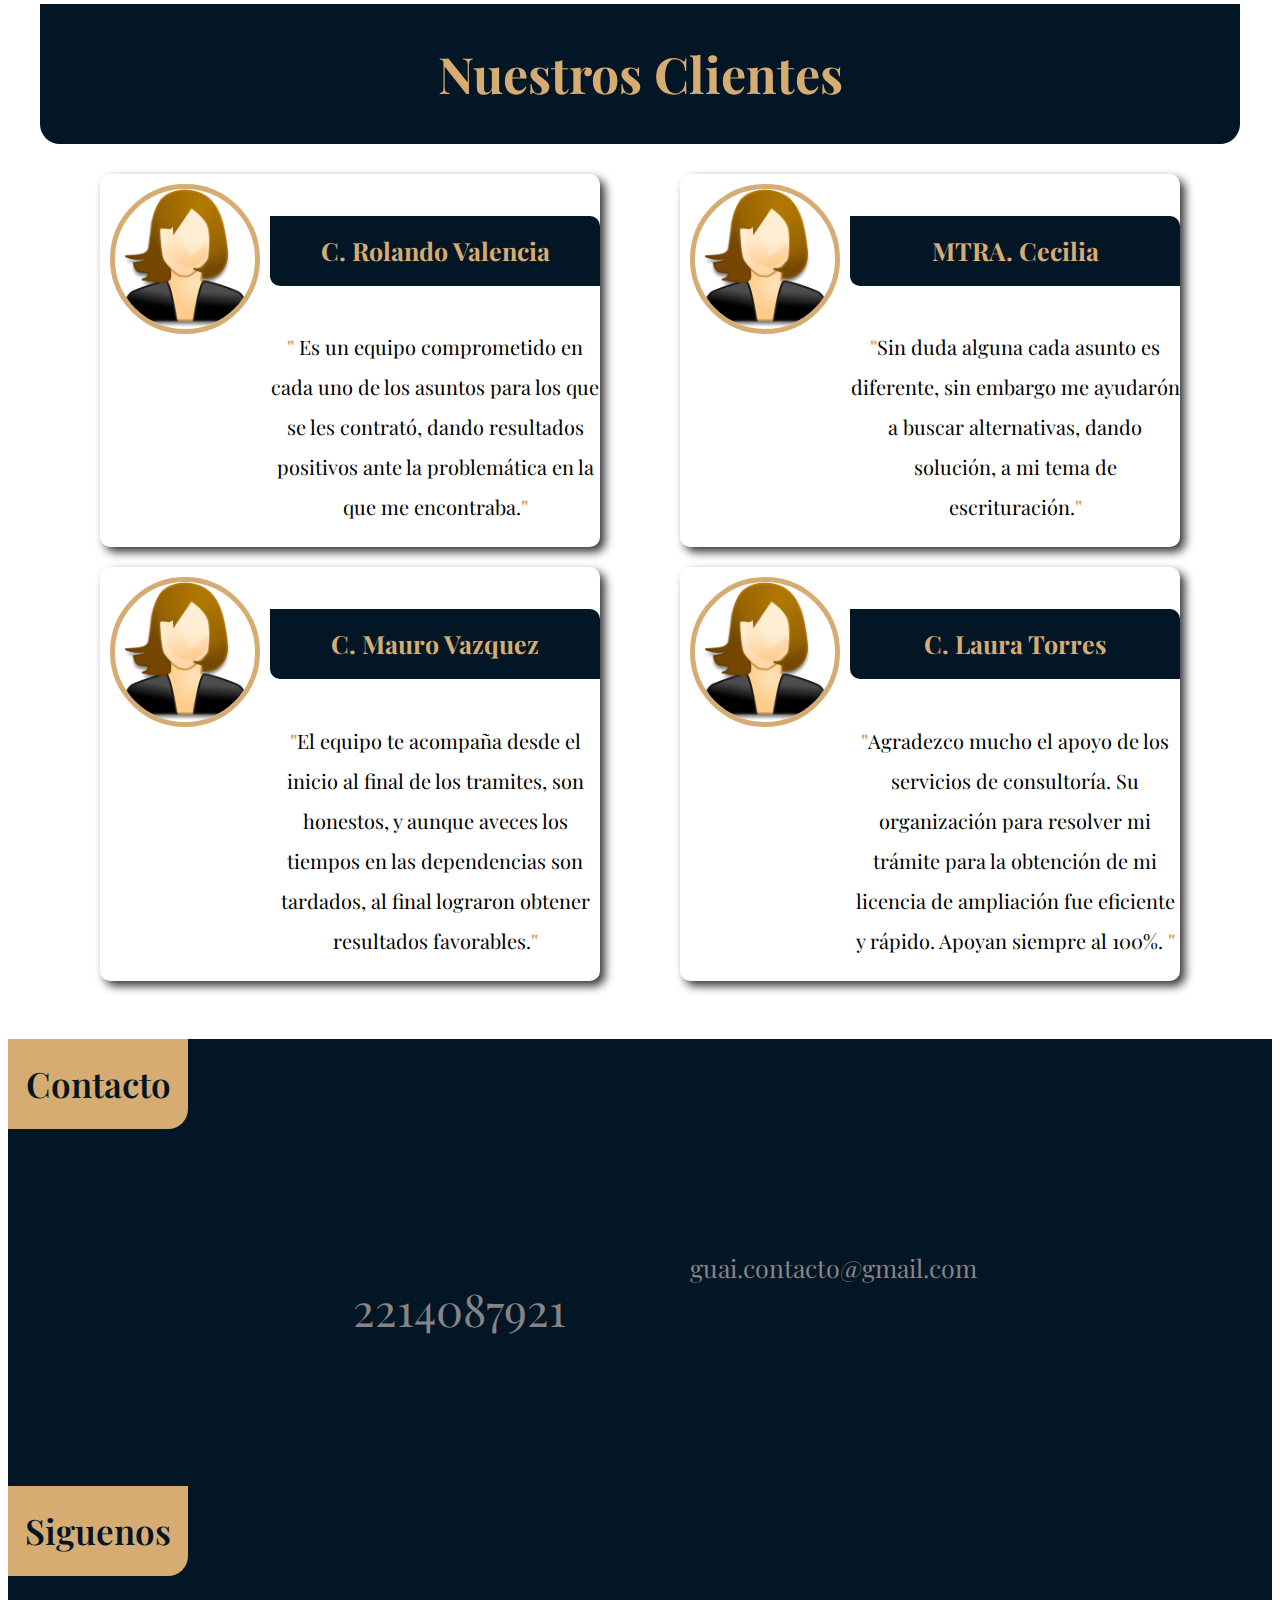
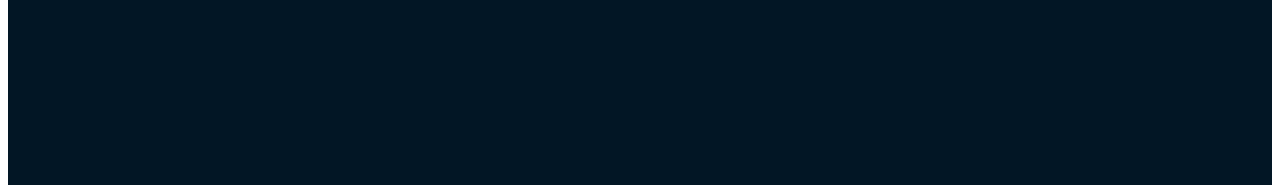
==== commit 0fe69014: "first commit" ====
--- a/index.html
+++ b/index.html
@@ -250,10 +250,12 @@
                 <p>2214087921</p>
               </div>
             </a>
+            <a href="mailto:guai.contacto@gmail.com">
             <div class="email">
               <i class="far fa-envelope"></i>
-              <p>contacto@guaiconsultoría.com</p>
-            </div>
+              <p>guai.contacto@gmail.com</p>
+            </div>
+            </a>
           </div>
         </div>
         <div class="footer__contacto">
--- a/css/style.css
+++ b/css/style.css
@@ -365,6 +365,36 @@
   color: #d7ac72;
   font-weight: bold;
 }
+
+/* Flotante */
+.flotante{
+  display: none;
+   font-size: 5rem;
+   position: fixed; 
+    right: 2.5rem;
+    bottom: 13rem;    
+    text-decoration: none;
+}
+.flotante a {
+  color: var(--dorado);
+   text-shadow: .2rem .2rem .2rem var(--fondo);
+}
+.flotante a:hover {
+  color: #d7ac72;
+}
+@media (min-width: 430px) {
+    .flotante {
+      display: block;
+      bottom: 15rem;
+    }
+}
+@media (min-width: 1024px) {
+  .flotante {
+    font-size: 7rem;
+    right: 5rem;
+  }
+    
+}
 /* FOOTER */
 .footer {
   background-color: var(--fondo);
@@ -405,7 +435,7 @@
 }
 
 .email {
-  font-size: 4rem;
+  font-size: 2.5rem;
 }
 .footer__social i:hover,
 .whats:hover,
--- a/css/style.css
+++ b/css/style.css
@@ -365,6 +365,36 @@
   color: #d7ac72;
   font-weight: bold;
 }
+
+/* Flotante */
+.flotante{
+  display: none;
+   font-size: 5rem;
+   position: fixed; 
+    right: 2.5rem;
+    bottom: 13rem;    
+    text-decoration: none;
+}
+.flotante a {
+  color: var(--dorado);
+   text-shadow: .2rem .2rem .2rem var(--fondo);
+}
+.flotante a:hover {
+  color: #d7ac72;
+}
+@media (min-width: 430px) {
+    .flotante {
+      display: block;
+      bottom: 15rem;
+    }
+}
+@media (min-width: 1024px) {
+  .flotante {
+    font-size: 7rem;
+    right: 5rem;
+  }
+    
+}
 /* FOOTER */
 .footer {
   background-color: var(--fondo);
@@ -405,7 +435,7 @@
 }
 
 .email {
-  font-size: 4rem;
+  font-size: 2.5rem;
 }
 .footer__social i:hover,
 .whats:hover,
